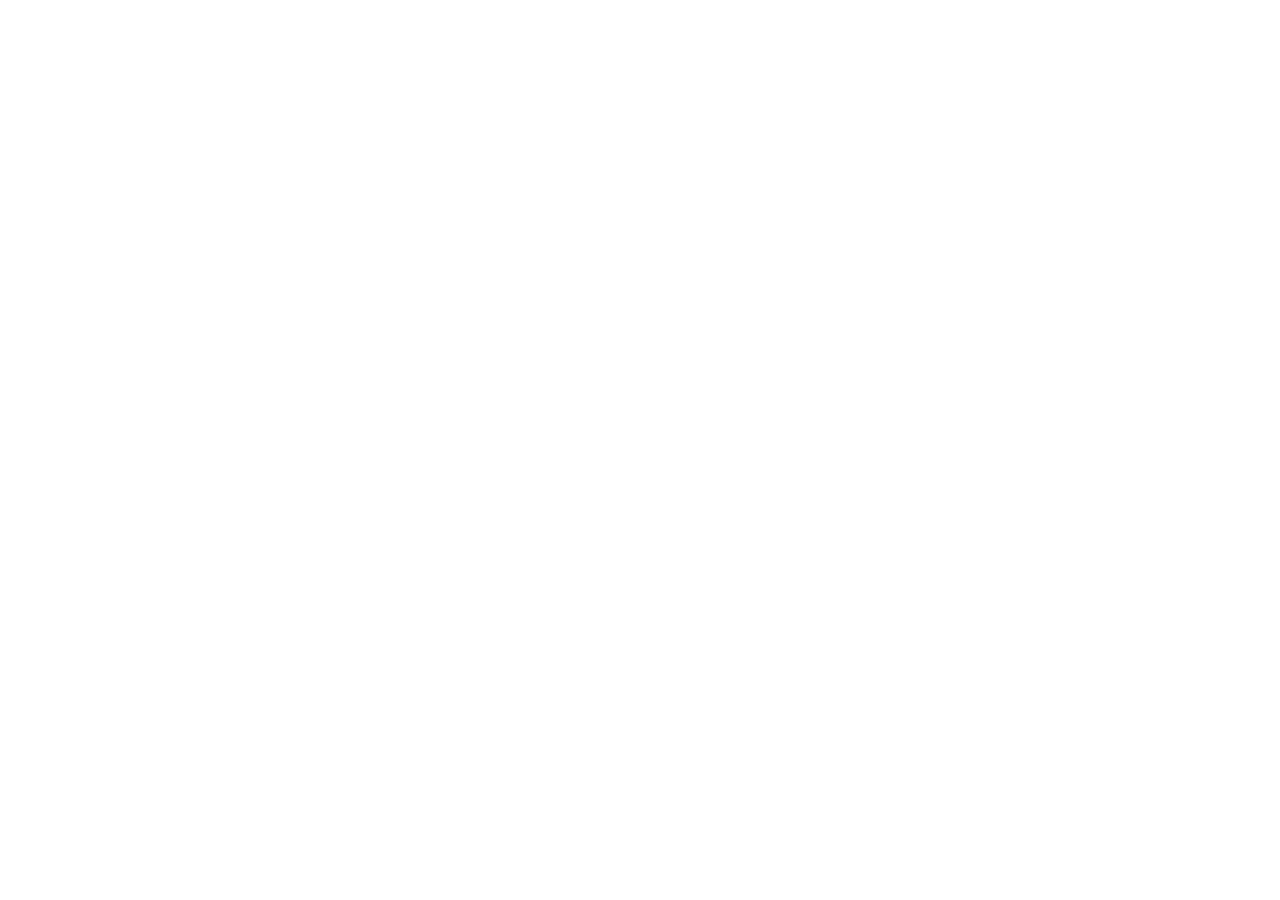
==== index.html @ b975d03c "Fix syntax errors in CSS styles in index.html" ====
<! DOCTYPE html>
<head>
	<style>
		html, body {
		margin: 0;
		padding: 0;
		width: 100%;
		height: 100%;
		overflow: hidden;
		}

	iframe {
		width: 100%;
		height: 100%;
		border: none;
		display: block;
	}
	
	</style>
</head>
<body>

<iframe src-"https://script.google.com/macros/s/AKfycbwlwKiEili9xmlc-DgaGhTmP7qu0Q0utnd3r4wCeV5I6aAttLUc-8bILQd1IuTO2CSdBQ/exec"></iframe>

</body>
</html>
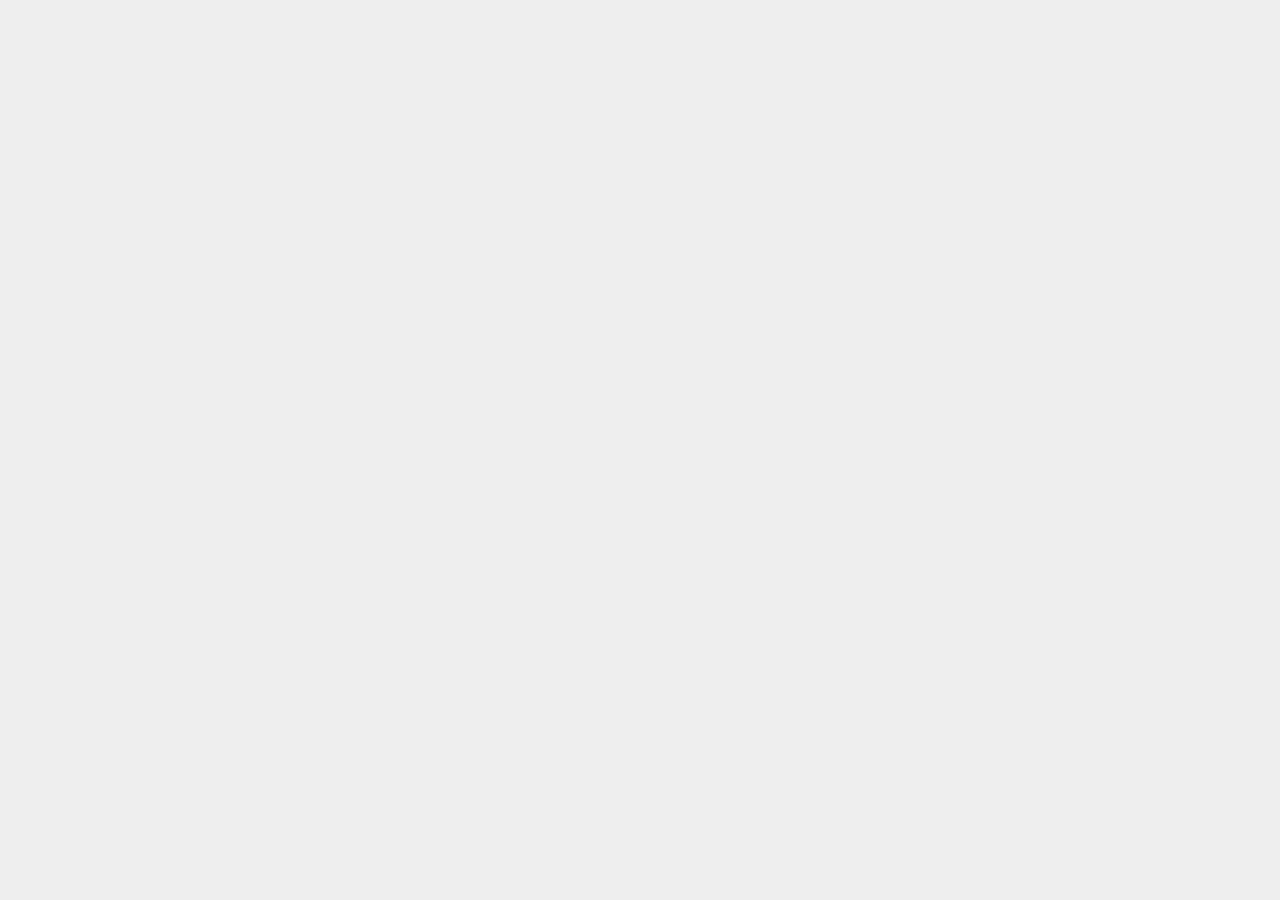
==== commit b004dacc: "Refactor index.html structure and styles" ====
--- a/index.html
+++ b/index.html
@@ -1,26 +1,45 @@
-<! DOCTYPE html>
+<!DOCTYPE html>
+<html lang="id">
 <head>
-	<style>
-		html, body {
-		margin: 0;
-		padding: 0;
-		width: 100%;
-		height: 100%;
-		overflow: hidden;
-		}
+  <meta charset="UTF-8" />
+  <meta name="viewport" content="width=device-width, initial-scale=1.0"/>
+  <title>Lomba Dayung HSU</title>
+  <link rel="icon" href="https://upload.wikimedia.org/wikipedia/commons/d/d9/Lambang_Kabupaten_Hulu_Sungai_Utara.png?utm_source=id.wikipedia.org&utm_campaign=index&utm_content=thumbnail_unscaled" />
+  <style>
+    html, body {
+      margin: 0;
+      padding: 0;
+      width: 100%;
+      height: 100%;
+      background-color: #eee;
+      overflow: hidden; /* Mencegah scroll ganda */
+    }
 
-	iframe {
-		width: 100%;
-		height: 100%;
-		border: none;
-		display: block;
-	}
-	
-	</style>
+    .iframe-container {
+      width: 100%;
+      height: 100dvh; /* Menggunakan dvh agar pas di mobile browser */
+      overflow: hidden;
+    }
+
+    iframe {
+      display: block;
+      width: 100%;
+      height: 100%;
+      border: none;
+    }
+  </style>
 </head>
 <body>
-
-<iframe src-"https://script.google.com/macros/s/AKfycbwlwKiEili9xmlc-DgaGhTmP7qu0Q0utnd3r4wCeV5I6aAttLUc-8bILQd1IuTO2CSdBQ/exec"></iframe>
-
+  <div class="iframe-container">
+    <iframe
+      id="app"
+      src="https://script.google.com/macros/s/AKfycbwlwKiEili9xmlc-DgaGhTmP7qu0Q0utnd3r4wCeV5I6aAttLUc-8bILQd1IuTO2CSdBQ/exec"
+      scrolling="yes"
+      allowfullscreen="true"
+      webkitallowfullscreen="true"
+      mozallowfullscreen="true"
+      allow="fullscreen; camera; microphone; display-capture; geolocation;">
+    </iframe>
+  </div>
 </body>
 </html>
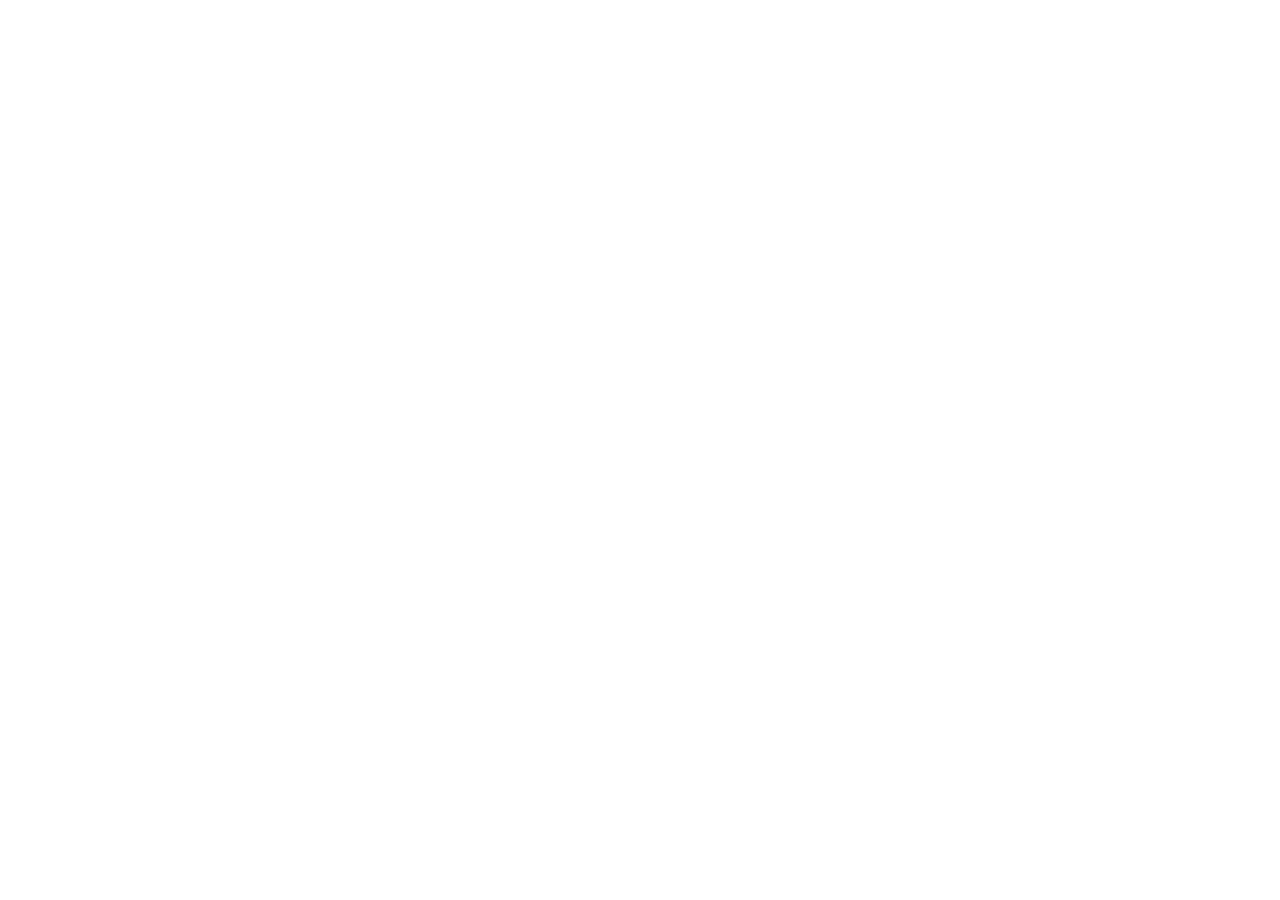
==== commit f73dd230: "Update index.html" ====
--- a/index.html
+++ b/index.html
@@ -1,45 +1,78 @@
 <!DOCTYPE html>
 <html lang="id">
 <head>
-  <meta charset="UTF-8" />
-  <meta name="viewport" content="width=device-width, initial-scale=1.0"/>
-  <title>Lomba Dayung HSU</title>
-  <link rel="icon" href="https://upload.wikimedia.org/wikipedia/commons/d/d9/Lambang_Kabupaten_Hulu_Sungai_Utara.png?utm_source=id.wikipedia.org&utm_campaign=index&utm_content=thumbnail_unscaled" />
-  <style>
-    html, body {
-      margin: 0;
-      padding: 0;
-      width: 100%;
-      height: 100%;
-      background-color: #eee;
-      overflow: hidden; /* Mencegah scroll ganda */
-    }
-
-    .iframe-container {
-      width: 100%;
-      height: 100dvh; /* Menggunakan dvh agar pas di mobile browser */
-      overflow: hidden;
-    }
-
-    iframe {
-      display: block;
-      width: 100%;
-      height: 100%;
-      border: none;
-    }
-  </style>
+<meta charset="UTF-8">
+<meta name="viewport" content="width=device-width, initial-scale=1.0, maximum-scale=1.0, user-scalable=no">
+<title>Lomba Dayung HSU</title>
+<meta name="theme-color" content="#2563eb">
+<link rel="icon" href="data:,">
+<style>
+  * { box-sizing: border-box; margin: 0; padding: 0; }
+  html, body {
+    height: 100%;
+    font-family: -apple-system, BlinkMacSystemFont, "Segoe UI", Roboto, Arial, sans-serif;
+  }
+  body {
+    display: flex;
+    align-items: center;
+    justify-content: center;
+    min-height: 100vh;
+    background: linear-gradient(135deg, #2563eb, #1e40af);
+    color: #fff;
+    text-align: center;
+    padding: 24px;
+  }
+  .box { max-width: 360px; }
+  .spinner {
+    width: 44px;
+    height: 44px;
+    margin: 0 auto 20px;
+    border: 4px solid rgba(255,255,255,0.3);
+    border-top-color: #fff;
+    border-radius: 50%;
+    animation: spin 0.8s linear infinite;
+  }
+  @keyframes spin { to { transform: rotate(360deg); } }
+  h1 { font-size: 1.2rem; font-weight: 600; margin-bottom: 8px; }
+  p { font-size: 0.9rem; opacity: 0.9; margin-bottom: 20px; }
+  a.btn {
+    display: inline-block;
+    background: #fff;
+    color: #1e40af;
+    text-decoration: none;
+    font-weight: 600;
+    padding: 10px 22px;
+    border-radius: 999px;
+    font-size: 0.9rem;
+  }
+  .fallback { display: none; margin-top: 18px; }
+</style>
 </head>
 <body>
-  <div class="iframe-container">
-    <iframe
-      id="app"
-      src="https://script.google.com/macros/s/AKfycbwlwKiEili9xmlc-DgaGhTmP7qu0Q0utnd3r4wCeV5I6aAttLUc-8bILQd1IuTO2CSdBQ/exec"
-      scrolling="yes"
-      allowfullscreen="true"
-      webkitallowfullscreen="true"
-      mozallowfullscreen="true"
-      allow="fullscreen; camera; microphone; display-capture; geolocation;">
-    </iframe>
+  <div class="box">
+    <div class="spinner"></div>
+    <h1>Membuka Aplikasi Lomba Dayung HSU…</h1>
+    <p>Mohon tunggu sebentar, Anda akan diarahkan otomatis.</p>
+    <div class="fallback" id="fallback">
+      <a class="btn" id="manualLink" href="#">Buka Manual</a>
+    </div>
   </div>
+
+<script>
+  // Ganti URL di bawah jika deployment Apps Script berubah
+  var APPSCRIPT_URL = "https://script.google.com/macros/s/AKfycbwlwKiEili9xmlc-DgaGhTmP7qu0Q0utnd3r4wCeV5I6aAttLUc-8bILQd1IuTO2CSdBQ/exec";
+
+  document.getElementById("manualLink").href = APPSCRIPT_URL;
+
+  // Redirect otomatis ke Apps Script
+  setTimeout(function () {
+    window.location.replace(APPSCRIPT_URL);
+  }, 600);
+
+  // Jika karena suatu hal redirect gagal (browser memblokir dsb), tampilkan tombol manual
+  setTimeout(function () {
+    document.getElementById("fallback").style.display = "block";
+  }, 3000);
+</script>
 </body>
 </html>
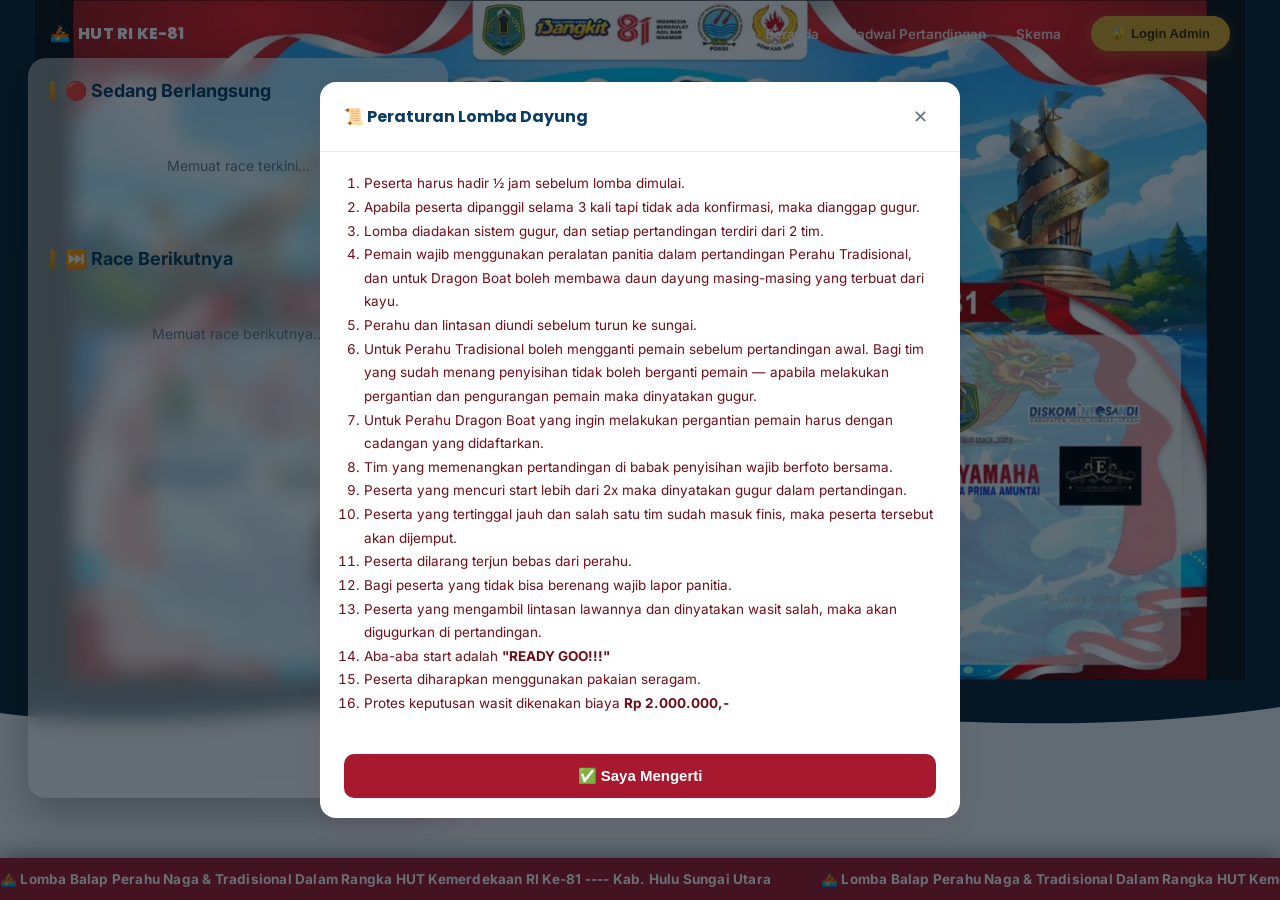
==== commit 002c0ac7: "Update index.html" ====
--- a/index.html
+++ b/index.html
@@ -1,78 +1,560 @@
 <!DOCTYPE html>
-<html lang="id">
+<html>
 <head>
-<meta charset="UTF-8">
-<meta name="viewport" content="width=device-width, initial-scale=1.0, maximum-scale=1.0, user-scalable=no">
-<title>Lomba Dayung HSU</title>
-<meta name="theme-color" content="#2563eb">
-<link rel="icon" href="data:,">
-<style>
-  * { box-sizing: border-box; margin: 0; padding: 0; }
-  html, body {
-    height: 100%;
-    font-family: -apple-system, BlinkMacSystemFont, "Segoe UI", Roboto, Arial, sans-serif;
-  }
-  body {
-    display: flex;
-    align-items: center;
-    justify-content: center;
-    min-height: 100vh;
-    background: linear-gradient(135deg, #2563eb, #1e40af);
-    color: #fff;
-    text-align: center;
-    padding: 24px;
-  }
-  .box { max-width: 360px; }
-  .spinner {
-    width: 44px;
-    height: 44px;
-    margin: 0 auto 20px;
-    border: 4px solid rgba(255,255,255,0.3);
-    border-top-color: #fff;
-    border-radius: 50%;
-    animation: spin 0.8s linear infinite;
-  }
-  @keyframes spin { to { transform: rotate(360deg); } }
-  h1 { font-size: 1.2rem; font-weight: 600; margin-bottom: 8px; }
-  p { font-size: 0.9rem; opacity: 0.9; margin-bottom: 20px; }
-  a.btn {
-    display: inline-block;
-    background: #fff;
-    color: #1e40af;
-    text-decoration: none;
-    font-weight: 600;
-    padding: 10px 22px;
-    border-radius: 999px;
-    font-size: 0.9rem;
-  }
-  .fallback { display: none; margin-top: 18px; }
-</style>
+  <meta charset="UTF-8">
+  <title>HUT RI ke-81 Kab. Hulu Sungai Utara - Pendaftaran Lomba Dayung</title>
+  <link rel="preconnect" href="https://fonts.googleapis.com">
+  <link href="https://fonts.googleapis.com/css2?family=Poppins:wght@500;600;700;800&family=Inter:wght@400;500;600;700&display=swap" rel="stylesheet">
+  <link rel="stylesheet" href="assets/style.css">
 </head>
 <body>
-  <div class="box">
-    <div class="spinner"></div>
-    <h1>Membuka Aplikasi Lomba Dayung HSU…</h1>
-    <p>Mohon tunggu sebentar, Anda akan diarahkan otomatis.</p>
-    <div class="fallback" id="fallback">
-      <a class="btn" id="manualLink" href="#">Buka Manual</a>
+
+  <!-- ================= NAVBAR LANDING PAGE (khusus desktop) ================= -->
+  <nav class="landing-navbar" id="landingNavbar">
+    <div class="landing-navbar-inner">
+      <div class="landing-navbar-brand" onclick="tampilkanBeranda()">🚣 <span>HUT RI KE-81</span></div>
+      <div class="landing-navbar-links">
+        <a href="javascript:void(0)" onclick="tampilkanBeranda()">Beranda</a>
+        <a href="javascript:void(0)" onclick="tampilkanJadwalGlobal()">Jadwal Pertandingan</a>
+        <a href="javascript:void(0)" onclick="tampilkanSkemaPilihKategori()">Skema</a>
+        <button class="landing-navbar-cta" onclick="bukaAdminLogin()">🔐 Login Admin</button>
+      </div>
     </div>
+  </nav>
+
+  <div class="app-layout">
+    <nav class="sidebar" id="sidebarNav">
+      <div class="sidebar-brand">🚣 HUT RI KE-81<br><small>PENDAFTARAN LOMBA DAYUNG</small></div>
+      <div class="sidebar-nav">
+        <div class="sidebar-item active" id="navBeranda" onclick="tampilkanBeranda()"><span class="ic">🏠</span><span>Beranda</span></div>
+        <div class="sidebar-item" id="navJadwal" onclick="tampilkanJadwalGlobal()"><span class="ic">🗓️</span><span>Jadwal Pertandingan</span></div>
+        <div class="sidebar-item" id="navSkema" onclick="tampilkanSkemaPilihKategori()"><span class="ic">🏆</span><span>Skema</span></div>
+        <div class="sidebar-item" id="navAdmin" onclick="bukaAdminLogin()"><span class="ic">🔐</span><span>Admin</span></div>
+      </div>
+      <div class="sidebar-spacer"></div>
+      <div class="sidebar-foot">Kab. Hulu Sungai Utara</div>
+    </nav>
+
+    <main class="main-content">
+
+      <!-- ================= MODAL LOGIN ADMIN ================= -->
+      <div id="adminLoginModal" class="modal-overlay" style="display:none;">
+        <div class="modal-box">
+          <h3>🔐 Login Admin</h3>
+          <p class="modal-sub">Khusus panitia — untuk melengkapi &amp; mengelola data pendaftaran.</p>
+          <label for="adminPasswordInput">Password Admin</label>
+          <input type="password" id="adminPasswordInput" placeholder="Masukkan password">
+          <div id="adminLoginMsg" class="msg" style="display:none;"></div>
+          <div class="modal-actions">
+            <button class="btn-secondary" onclick="tutupAdminLogin()">Batal</button>
+            <button class="btn-primary" onclick="prosesAdminLogin()">Masuk</button>
+          </div>
+        </div>
+      </div>
+
+      <!-- ================= MODAL KELOLA TIM (ADMIN) ================= -->
+      <div id="adminEditModal" class="modal-overlay" style="display:none;">
+        <div class="modal-box modal-box-lg">
+          <div class="modal-head">
+            <h3 id="adminEditTitle">Kelola Data Tim</h3>
+            <span class="modal-close" onclick="tutupAdminEdit()">✕</span>
+          </div>
+          <div id="adminEditBody" class="modal-body"><div class="loading-state">Memuat data tim...</div></div>
+        </div>
+      </div>
+
+      <!-- ================= MODAL SET PEMENANG ================= -->
+      <div id="editStatusModal" class="modal-overlay" style="display:none;">
+        <div class="modal-box">
+          <h3>🕓 Ubah Status Race</h3>
+          <p class="modal-sub" id="editStatusInfo"></p>
+          <label>Status Tim</label>
+          <select id="editStatusSelect">
+            <option value="Menunggu Jadwal">🗓️ Menunggu Jadwal</option>
+            <option value="Persiapan Race Berikutnya">🕓 Persiapan Race Berikutnya</option>
+            <option value="Sedang Bertanding">🚣 Sedang Bertanding</option>
+          </select>
+          <div id="editStatusMsg" class="msg" style="display:none;"></div>
+          <div class="modal-actions">
+            <button class="btn-secondary" onclick="tutupEditStatusModal()">Batal</button>
+            <button class="btn-primary" onclick="simpanEditStatus()">💾 Simpan</button>
+          </div>
+        </div>
+      </div>
+
+      <div id="setPemenangModal" class="modal-overlay" style="display:none;">
+        <div class="modal-box">
+          <h3>🏆 Tetapkan Pemenang</h3>
+          <p class="modal-sub">Pilih tim yang menang pada pertandingan ini.</p>
+          <div id="setPemenangPilihan" style="display:flex; flex-direction:column; gap:10px; margin-top:6px;"></div>
+          <div id="setPemenangMsg" class="msg" style="display:none;"></div>
+          <div class="modal-actions">
+            <button class="btn-secondary" onclick="tutupSetPemenang()">Batal</button>
+          </div>
+        </div>
+      </div>
+
+      <!-- ================= MODAL KONFIRMASI UMUM ================= -->
+      <div id="confirmModal" class="modal-overlay" style="display:none;">
+        <div class="modal-box">
+          <h3>⚠️ Konfirmasi</h3>
+          <p class="modal-sub" id="confirmModalText"></p>
+          <div class="modal-actions">
+            <button class="btn-secondary" onclick="tutupConfirmModal()">Batal</button>
+            <button class="btn-primary" id="confirmModalYesBtn" style="background:var(--red);">Ya, Lanjutkan</button>
+          </div>
+        </div>
+      </div>
+
+      <div id="peraturanModal" class="modal-overlay" style="display:none;">
+        <div class="modal-box modal-box-lg">
+          <div class="modal-head">
+            <h3>📜 Peraturan Lomba Dayung</h3>
+            <span class="modal-close" onclick="tutupPeraturanModal()">✕</span>
+          </div>
+          <div class="modal-body">
+            <ol style="margin:0; padding-left:20px; line-height:1.75; font-size:13.5px; color:var(--navy-900);">
+              <li>Peserta harus hadir ½ jam sebelum lomba dimulai.</li>
+              <li>Apabila peserta dipanggil selama 3 kali tapi tidak ada konfirmasi, maka dianggap gugur.</li>
+              <li>Lomba diadakan sistem gugur, dan setiap pertandingan terdiri dari 2 tim.</li>
+              <li>Pemain wajib menggunakan peralatan panitia dalam pertandingan Perahu Tradisional, dan untuk Dragon Boat boleh membawa daun dayung masing-masing yang terbuat dari kayu.</li>
+              <li>Perahu dan lintasan diundi sebelum turun ke sungai.</li>
+              <li>Untuk Perahu Tradisional boleh mengganti pemain sebelum pertandingan awal. Bagi tim yang sudah menang penyisihan tidak boleh berganti pemain — apabila melakukan pergantian dan pengurangan pemain maka dinyatakan gugur.</li>
+              <li>Untuk Perahu Dragon Boat yang ingin melakukan pergantian pemain harus dengan cadangan yang didaftarkan.</li>
+              <li>Tim yang memenangkan pertandingan di babak penyisihan wajib berfoto bersama.</li>
+              <li>Peserta yang mencuri start lebih dari 2x maka dinyatakan gugur dalam pertandingan.</li>
+              <li>Peserta yang tertinggal jauh dan salah satu tim sudah masuk finis, maka peserta tersebut akan dijemput.</li>
+              <li>Peserta dilarang terjun bebas dari perahu.</li>
+              <li>Bagi peserta yang tidak bisa berenang wajib lapor panitia.</li>
+              <li>Peserta yang mengambil lintasan lawannya dan dinyatakan wasit salah, maka akan digugurkan di pertandingan.</li>
+              <li>Aba-aba start adalah <strong>"READY GOO!!!"</strong></li>
+              <li>Peserta diharapkan menggunakan pakaian seragam.</li>
+              <li>Protes keputusan wasit dikenakan biaya <strong>Rp 2.000.000,-</strong></li>
+            </ol>
+          </div>
+          <div class="modal-actions" style="padding:0 24px 20px 24px;">
+            <button class="btn-primary" style="width:100%;" onclick="tutupPeraturanModal()">✅ Saya Mengerti</button>
+          </div>
+        </div>
+      </div>
+
+      <!-- ================= HALAMAN BERANDA ================= -->
+      <div id="viewBeranda">
+        <div class="beranda-atas-grid">
+          <div class="hero hero-banner">
+            <img src="assets/banner.jpg" alt="Lomba Balap Perahu Naga dan Perahu Tradisional HUT RI ke-81" class="hero-banner-img">
+            <div class="running-text-wrap">
+              <div class="running-text-track">
+                <span class="running-text-item">🚣 Lomba Balap Perahu Naga &amp; Tradisional Dalam Rangka HUT Kemerdekaan RI Ke-81 ---- Kab. Hulu Sungai Utara</span>
+                <span class="running-text-item">🚣 Lomba Balap Perahu Naga &amp; Tradisional Dalam Rangka HUT Kemerdekaan RI Ke-81 ---- Kab. Hulu Sungai Utara</span>
+              </div>
+            </div>
+            <div class="hero-wave">
+              <svg viewBox="0 0 1440 60" preserveAspectRatio="none" xmlns="http://www.w3.org/2000/svg">
+                <path d="M0,32 C240,60 480,0 720,18 C960,36 1200,58 1440,26 L1440,60 L0,60 Z" fill="#f2f6fb"></path>
+              </svg>
+            </div>
+          </div>
+
+          <div class="beranda-stream-panel" id="berandaStreamPanel">
+            <div class="stream-panel-inner">
+              <div class="stream-live-badge">🔴 LIVE STREAMING</div>
+              <div class="stream-video-wrap">
+                <iframe id="berandaStreamIframe" src="" title="Live Streaming" frameborder="0" allow="accelerometer; autoplay; encrypted-media; picture-in-picture" loading="lazy"></iframe>
+                <div class="stream-caption-mask" aria-hidden="true"></div>
+              </div>
+            </div>
+          </div>
+
+          <div class="beranda-live-panel">
+            <div class="section-title" style="margin-top:0;">🔴 Sedang Berlangsung</div>
+            <div id="berandaLiveRace" class="tim-list reveal-on-scroll"><div class="loading-state">Memuat race terkini...</div></div>
+
+            <div class="section-title">⏭️ Race Berikutnya</div>
+            <div id="berandaRaceBerikutnya" class="tim-list reveal-on-scroll"><div class="loading-state">Memuat race berikutnya...</div></div>
+          </div>
+        </div>
+      </div>
+
+      <!-- ================= HALAMAN DETAIL KATEGORI (Jadwal + Skema) ================= -->
+      <div id="viewKategoriDetail" class="daftar-page" style="display:none;">
+        <div class="container">
+          <span class="back-link" onclick="tampilkanBeranda()">← Kembali ke Beranda</span>
+          <div class="kategori-detail-head">
+            <span class="kdh-icon" id="kdhIcon">🐉</span>
+            <h2 id="kdhJudul">Perahu Naga</h2>
+          </div>
+          <div class="kategori-tab-row">
+            <button class="kategori-tab active" id="tabJadwalBtn" onclick="gantiTabKategori('jadwal')">🗓️ Jadwal Pertandingan</button>
+            <button class="kategori-tab" id="tabSkemaBtn" onclick="gantiTabKategori('skema')">🏆 Skema Pertandingan</button>
+          </div>
+          <div id="kdContentJadwal">
+            <button class="btn-secondary" style="margin-bottom:16px;" onclick="downloadJadwalPdf()">📥 Download Jadwal (PDF)</button>
+            <div id="kdJadwalIsi"><div class="loading-state">Memuat jadwal...</div></div>
+          </div>
+          <div id="kdContentSkema" style="display:none;">
+            <button class="btn-secondary" style="margin-bottom:16px;" onclick="downloadSkemaPdf()">📥 Download Skema (PDF)</button>
+            <div id="kdSkemaContainer"><div class="loading-state">Memuat skema...</div></div>
+          </div>
+        </div>
+      </div>
+
+      <!-- ================= HALAMAN DAFTAR PESERTA ================= -->
+      <div id="viewDaftar" class="daftar-page" style="display:none;">
+        <div class="container">
+          <span class="back-link" onclick="tampilkanBeranda()">← Kembali ke Beranda</span>
+          <div class="daftar-toolbar">
+            <h2>📋 Tim Terdaftar</h2>
+            <select id="filterKategoriDaftar" class="filter-select" onchange="renderDaftarTim()">
+              <option value="">Semua Kategori</option>
+              <option value="Perahu Naga">Perahu Naga</option>
+              <option value="Perahu Tradisional">Perahu Tradisional</option>
+            </select>
+          </div>
+          <div id="daftarTimContainer" class="tim-list"><div class="loading-state">Memuat data tim terdaftar...</div></div>
+        </div>
+      </div>
+
+      <!-- ================= HALAMAN JADWAL PERTANDINGAN (GLOBAL, SEMUA KATEGORI) ================= -->
+      <div id="viewJadwalGlobal" class="daftar-page" style="display:none;">
+        <div class="container">
+          <span class="back-link" onclick="tampilkanBeranda()">← Kembali ke Beranda</span>
+          <div class="daftar-toolbar">
+            <h2>🗓️ Jadwal Pertandingan</h2>
+            <div style="display:flex; gap:10px; flex-wrap:wrap;">
+              <select id="filterKategoriJadwalGlobal" class="filter-select" onchange="renderJadwalGlobal()">
+                <option value="">Semua Kategori</option>
+                <option value="Perahu Naga">Perahu Naga</option>
+                <option value="Perahu Tradisional|Umum Putra">Tradisional — Umum Putra</option>
+                <option value="Perahu Tradisional|Umum Putri">Tradisional — Umum Putri</option>
+                <option value="Perahu Tradisional|ASN">Tradisional — ASN</option>
+              </select>
+              <select id="filterBabakJadwalGlobal" class="filter-select" onchange="renderJadwalGlobal()">
+                <option value="">Semua Babak</option>
+                <option value="Babak-1">Babak-1</option>
+                <option value="Babak-2">Babak-2</option>
+                <option value="Babak-3">Babak-3</option>
+                <option value="Babak-4">Babak-4</option>
+                <option value="Babak-5">Babak-5</option>
+                <option value="Semifinal">Semifinal</option>
+                <option value="Final">Final</option>
+              </select>
+            </div>
+          </div>
+          <button class="btn-secondary" style="margin-bottom:16px;" onclick="downloadJadwalGlobalPdf()">📥 Download Jadwal (PDF)</button>
+          <div id="jadwalGlobalIsi" class="tim-list"><div class="loading-state">Memuat jadwal pertandingan...</div></div>
+        </div>
+      </div>
+
+      <!-- ================= HALAMAN PILIH KATEGORI UNTUK SKEMA ================= -->
+      <div id="viewSkemaPilihKategori" class="daftar-page" style="display:none;">
+        <div class="container">
+          <span class="back-link" onclick="tampilkanBeranda()">← Kembali ke Beranda</span>
+          <h2 style="margin-bottom:18px;">🏆 Skema Pertandingan — Pilih Kategori</h2>
+          <div class="kategori-board-grid">
+            <div class="kategori-board" onclick="tampilkanKategoriDetail('Perahu Naga','','skema')">
+              <div class="kb-icon-wrap"><div class="kb-icon">🐉</div></div>
+              <div class="kb-title">Perahu Naga</div>
+              <div class="kb-sub">12 orang/tim</div>
+            </div>
+            <div class="kategori-board" onclick="tampilkanKategoriDetail('Perahu Tradisional','Umum Putra','skema')">
+              <div class="kb-icon-wrap"><div class="kb-icon">🚹</div></div>
+              <div class="kb-title">Tradisional Putra</div>
+              <div class="kb-sub">4 pendayung/tim</div>
+            </div>
+            <div class="kategori-board" onclick="tampilkanKategoriDetail('Perahu Tradisional','Umum Putri','skema')">
+              <div class="kb-icon-wrap"><div class="kb-icon">🚺</div></div>
+              <div class="kb-title">Tradisional Putri</div>
+              <div class="kb-sub">4 pendayung/tim</div>
+            </div>
+            <div class="kategori-board" onclick="tampilkanKategoriDetail('Perahu Tradisional','ASN','skema')">
+              <div class="kb-icon-wrap"><div class="kb-icon">🏛️</div></div>
+              <div class="kb-title">Tradisional ASN</div>
+              <div class="kb-sub">4 pendayung/tim</div>
+            </div>
+          </div>
+        </div>
+      </div>
+
+      <!-- ================= HALAMAN PANEL ADMIN — KELOLA TIM ================= -->
+      <div id="viewAdmin" class="daftar-page" style="display:none;">
+        <div class="container">
+          <span class="back-link" onclick="tampilkanBeranda()">← Kembali ke Beranda</span>
+          <div class="daftar-toolbar">
+            <h2>🔐 Panel Admin — Kelola Data Tim</h2>
+            <button class="btn-secondary" onclick="logoutAdmin()">Keluar Admin</button>
+          </div>
+          <div class="admin-switch-row">
+            <button class="btn-secondary" disabled>👥 Kelola Tim</button>
+            <button class="btn-secondary" onclick="tampilkanAdminJadwal()">🗓️ Kelola Jadwal Pertandingan</button>
+            <button class="btn-secondary" onclick="tampilkanAdminUndian()">🎰 Acak Tim Bertanding</button>
+            <button class="btn-secondary" onclick="tampilkanAdminStream()">🔴 Live Streaming</button>
+          </div>
+          <p style="font-size:12.5px;color:var(--text-muted);margin:10px 0 18px 0;">Klik <strong>Kelola</strong> untuk melengkapi/memperbaiki data tim, atau <strong>Cetak</strong> untuk mencetak data tim.</p>
+          <div style="display:flex; gap:10px; flex-wrap:wrap; margin-bottom:18px;">
+            <button class="btn-secondary" id="btnDownloadSemuaDataTim" onclick="downloadSemuaDataTim(this)">📥 Download Semua Data Tim</button>
+            <button class="btn-secondary" id="btnDownloadSemuaKupon" onclick="downloadSemuaKuponRace(this)">📥 Download Semua Kupon Race</button>
+          </div>
+          <div id="adminTimList" class="tim-list"><div class="loading-state">Memuat data tim...</div></div>
+        </div>
+      </div>
+
+      <!-- ================= HALAMAN PANEL ADMIN — KELOLA JADWAL ================= -->
+      <div id="viewAdminJadwal" class="daftar-page" style="display:none;">
+        <div class="container">
+          <span class="back-link" onclick="tampilkanBeranda()">← Kembali ke Beranda</span>
+          <div class="daftar-toolbar">
+            <h2>🔐 Panel Admin — Kelola Jadwal</h2>
+            <button class="btn-secondary" onclick="logoutAdmin()">Keluar Admin</button>
+          </div>
+          <div class="admin-switch-row">
+            <button class="btn-secondary" onclick="tampilkanAdmin()">👥 Kelola Tim</button>
+            <button class="btn-secondary" disabled>🗓️ Kelola Jadwal Pertandingan</button>
+            <button class="btn-secondary" onclick="tampilkanAdminUndian()">🎰 Acak Tim Bertanding</button>
+            <button class="btn-secondary" onclick="tampilkanAdminStream()">🔴 Live Streaming</button>
+          </div>
+
+          <div class="admin-jadwal-form" style="margin-top:14px;">
+            <div class="admin-section-title" style="margin-top:0;padding-top:0;border-top:none;">📡 Babak yang Ditayangkan ke Publik</div>
+            <p style="font-size:12.5px;color:var(--text-muted);margin:0 0 12px 0;">
+              Pilih SATU babak yang ditampilkan di halaman Beranda &amp; Jadwal Pertandingan publik. Ini mencegah Nomor Race dari babak berbeda tertukar/tertimpa terlihat bersamaan, karena tiap babak memang sama-sama mulai dari Race-1.
+            </p>
+            <div style="display:flex; gap:10px; flex-wrap:wrap; align-items:center;">
+              <select id="pilihBabakTayang" class="filter-select" style="flex:1; min-width:200px;">
+                <option value="">Semua Babak (default)</option>
+                <option value="Babak-1">Babak-1</option>
+                <option value="Babak-2">Babak-2</option>
+                <option value="Babak-3">Babak-3</option>
+                <option value="Babak-4">Babak-4</option>
+                <option value="Babak-5">Babak-5</option>
+                <option value="Semifinal">Semifinal</option>
+                <option value="Final">Final</option>
+              </select>
+              <button class="btn-primary" onclick="simpanBabakTayang()">📡 Tayangkan</button>
+            </div>
+            <div id="babakTayangMsg" class="msg" style="display:none;"></div>
+          </div>
+
+          <div class="admin-section-title">Daftar Pertandingan</div>
+          <select id="filterKategoriAdminJadwal" class="filter-select" onchange="muatDaftarJadwalAdmin()" style="margin-bottom:14px;">
+            <option value="">Semua Kategori</option>
+            <option value="Perahu Naga">Perahu Naga</option>
+            <option value="Perahu Tradisional|Umum Putra">Tradisional — Umum Putra</option>
+            <option value="Perahu Tradisional|Umum Putri">Tradisional — Umum Putri</option>
+            <option value="Perahu Tradisional|ASN">Tradisional — ASN</option>
+          </select>
+          <div id="adminJadwalList" class="tim-list"><div class="loading-state">Memuat data jadwal...</div></div>
+
+          <div class="admin-jadwal-form" style="margin-top:26px;">
+            <div class="admin-section-title">Tambah / Edit Pertandingan</div>
+            <input type="hidden" id="jadwalEditNo" value="">
+            <label>Kategori</label>
+            <select id="jadwalKategori" onchange="toggleJadwalKelas(); muatOpsiTimJadwal();">
+              <option value="" disabled selected>-- Pilih Kategori --</option>
+              <option value="Perahu Naga">Perahu Naga</option>
+              <option value="Perahu Tradisional">Perahu Tradisional</option>
+            </select>
+            <div id="wrapJadwalKelas" style="display:none;">
+              <label>Kelas</label>
+              <select id="jadwalKelas" onchange="muatOpsiTimJadwal()">
+                <option value="" disabled selected>-- Pilih Kelas --</option>
+                <option value="Umum Putra">Umum Putra</option>
+                <option value="Umum Putri">Umum Putri</option>
+                <option value="ASN">ASN</option>
+              </select>
+            </div>
+            <label>Babak</label>
+            <input type="text" id="jadwalBabak" list="daftarBabakSaran" placeholder="Contoh: Babak-1, Babak-2, Semifinal, Final">
+            <datalist id="daftarBabakSaran">
+              <option value="Babak-1">
+              <option value="Babak-2">
+              <option value="Babak-3">
+              <option value="Babak-4">
+              <option value="Babak-5">
+              <option value="Semifinal">
+              <option value="Final">
+            </datalist>
+            <label>Nomor Heat (opsional)</label>
+            <input type="text" id="jadwalNomorHeat" placeholder="Contoh: Heat 1">
+            <label>Pool (opsional — untuk sistem grup, selain Heat)</label>
+            <select id="jadwalPool">
+              <option value="">-- Tanpa Pool (sistem Heat biasa) --</option>
+              <option value="Pool A">Pool A</option>
+              <option value="Pool B">Pool B</option>
+            </select>
+            <label>Line 1</label>
+            <select id="jadwalTimA"><option value="">-- Pilih Line 1 --</option></select>
+            <label>Line 2 (kosongkan/pilih BYE jika tidak ada lawan)</label>
+            <select id="jadwalTimB"><option value="">BYE (tanpa lawan)</option></select>
+            <label>Informasi untuk Tim</label>
+            <select id="jadwalWaktu">
+              <option value="Menunggu Jadwal">🗓️ Menunggu Jadwal</option>
+              <option value="Persiapan Race Berikutnya">🕓 Persiapan Race Berikutnya</option>
+              <option value="Sedang Bertanding">🚣 Sedang Bertanding</option>
+              <option value="Sudah Selesai">✅ Sudah Selesai</option>
+            </select>
+            <label>Lintasan / Catatan (opsional)</label>
+            <input type="text" id="jadwalCatatan" placeholder="Contoh: Lintasan 1">
+            <div style="display:flex; gap:10px; margin-top:14px;">
+              <button class="btn-primary" onclick="simpanJadwal()">💾 Simpan Jadwal</button>
+              <button class="btn-secondary" onclick="resetFormJadwal()">Batal / Formulir Baru</button>
+            </div>
+            <div id="jadwalFormMsg" class="msg" style="display:none;"></div>
+          </div>
+        </div>
+      </div>
+
+      <!-- ================= HALAMAN PANEL ADMIN — ACAK TIM BERTANDING ================= -->
+      <div id="viewAdminUndian" class="daftar-page" style="display:none;">
+        <div class="container">
+          <span class="back-link" onclick="tampilkanBeranda()">← Kembali ke Beranda</span>
+          <div class="daftar-toolbar">
+            <h2>🔐 Panel Admin — Acak Tim Bertanding</h2>
+            <button class="btn-secondary" onclick="logoutAdmin()">Keluar Admin</button>
+          </div>
+          <div class="admin-switch-row">
+            <button class="btn-secondary" onclick="tampilkanAdmin()">👥 Kelola Tim</button>
+            <button class="btn-secondary" onclick="tampilkanAdminJadwal()">🗓️ Kelola Jadwal Pertandingan</button>
+            <button class="btn-secondary" disabled>🎰 Acak Tim Bertanding</button>
+            <button class="btn-secondary" onclick="tampilkanAdminStream()">🔴 Live Streaming</button>
+          </div>
+
+          <div id="undianSetup" class="admin-jadwal-form">
+            <div class="admin-section-title">Pilih Kategori untuk Diundi</div>
+            <label>Kategori</label>
+            <select id="undianKategori" onchange="toggleUndianKelas()">
+              <option value="" disabled selected>-- Pilih Kategori --</option>
+              <option value="Perahu Naga">Perahu Naga</option>
+              <option value="Perahu Tradisional">Perahu Tradisional</option>
+            </select>
+            <div id="wrapUndianKelas" style="display:none;">
+              <label>Kelas</label>
+              <select id="undianKelas">
+                <option value="" disabled selected>-- Pilih Kelas --</option>
+                <option value="Umum Putra">Umum Putra</option>
+                <option value="Umum Putri">Umum Putri</option>
+                <option value="ASN">ASN</option>
+              </select>
+            </div>
+            <label>Jumlah Pertandingan Awal Pool A (opsional — kosongkan untuk otomatis)</label>
+            <input type="number" id="undianSlotA" min="1" placeholder="Contoh: 6">
+            <label>Jumlah Pertandingan Awal Pool B (opsional — kosongkan untuk otomatis)</label>
+            <input type="number" id="undianSlotB" min="1" placeholder="Contoh: 4">
+            <label>Babak (opsional — kosongkan untuk Babak-1 otomatis)</label>
+            <input type="text" id="undianBabakPilihan" list="daftarBabakSaranUndian" placeholder="Contoh: Babak-2, Semifinal, Final">
+            <datalist id="daftarBabakSaranUndian">
+              <option value="Babak-1">
+              <option value="Babak-2">
+              <option value="Babak-3">
+              <option value="Babak-4">
+              <option value="Babak-5">
+              <option value="Semifinal">
+              <option value="Final">
+            </datalist>
+            <p style="font-size:12px;color:var(--text-muted);margin:2px 0 0 0;">Untuk Babak-2 dan seterusnya, undian ini mengambil dari SEMUA tim terdaftar di kategori ini (bukan hanya sisa pemenang), dan nomor Race babak tsb akan mengikuti urutan campuran alami antar kategori (tidak memakai pola urutan tetap seperti Babak-1).</p>
+            <button class="btn-primary" style="width:100%;margin-top:14px;" onclick="mulaiUndian()">🎰 Mulai Undian</button>
+            <div id="undianSetupMsg" class="msg" style="display:none;"></div>
+          </div>
+
+          <div id="undianRoda" style="display:none;">
+            <div class="undian-layout">
+              <div class="undian-roda-col admin-jadwal-form" style="text-align:center;">
+                <div class="admin-section-title" style="text-align:center;" id="undianJudulKategori">Undian</div>
+                <div id="undianCatatanKhusus" class="msg" style="display:none;"></div>
+                <div class="roulette-wrap">
+                  <div class="roulette-pointer">▼</div>
+                  <canvas id="rouletteCanvas" width="300" height="300"></canvas>
+                </div>
+                <button class="btn-primary" id="rouletteSpinBtn" style="margin-top:16px;" onclick="putarRoda()">🎡 Putar Roda!</button>
+                <button class="btn-secondary" style="margin-top:16px;margin-left:8px;" onclick="ulangiUndian()">🔄 Ulangi Undian</button>
+                <div id="undianHasilSpin" class="roulette-hasil" style="display:none;"></div>
+              </div>
+              <div class="undian-hasil-col">
+                <div class="admin-section-title" id="judulPasanganUndian">Pasangan Hasil Undian</div>
+                <div id="daftarPasanganContainer" class="tim-list"><div class="empty-state">Mulai putar roda untuk membentuk pasangan pertandingan.</div></div>
+                <div id="undianSelesaiMsg" style="display:none; margin-top:16px;">
+                  <button class="btn-primary" style="width:100%;" id="btnSimpanUndian" onclick="simpanHasilUndian()">💾 Simpan Semua ke Jadwal</button>
+                  <div id="undianSimpanMsg" class="msg" style="display:none;"></div>
+                </div>
+              </div>
+            </div>
+          </div>
+        </div>
+      </div>
+
+      <!-- ================= HALAMAN PANEL ADMIN — LIVE STREAMING ================= -->
+      <div id="viewAdminStream" class="daftar-page" style="display:none;">
+        <div class="container">
+          <span class="back-link" onclick="tampilkanBeranda()">← Kembali ke Beranda</span>
+          <div class="daftar-toolbar">
+            <h2>🔐 Panel Admin — Live Streaming</h2>
+            <button class="btn-secondary" onclick="logoutAdmin()">Keluar Admin</button>
+          </div>
+          <div class="admin-switch-row">
+            <button class="btn-secondary" onclick="tampilkanAdmin()">👥 Kelola Tim</button>
+            <button class="btn-secondary" onclick="tampilkanAdminJadwal()">🗓️ Kelola Jadwal Pertandingan</button>
+            <button class="btn-secondary" onclick="tampilkanAdminUndian()">🎰 Acak Tim Bertanding</button>
+            <button class="btn-secondary" disabled>🔴 Live Streaming</button>
+          </div>
+
+          <div class="admin-jadwal-form" style="margin-top:14px;">
+            <div class="admin-section-title" style="margin-top:0;padding-top:0;border-top:none;">🔴 Live Streaming ke Publik</div>
+            <p style="font-size:12.5px;color:var(--text-muted);margin:0 0 16px 0;">
+              Atur video live streaming yang tampil di halaman Beranda publik dari sini. Kotak video di halaman publik <strong>tidak punya tombol apapun</strong> (tanpa Play/Pause, Sound, Setting) — semua diatur dari sini, dan pengunjung otomatis melihat sesuai pengaturan ini.
+            </p>
+            <label>Link Live Streaming</label>
+            <input type="text" id="liveStreamLink" placeholder="Contoh: https://www.youtube.com/watch?v=xxxxxxxxxxx">
+
+            <label class="live-stream-toggle-row">
+              <input type="checkbox" id="liveStreamTayang">
+              <span>📡 Tayangkan kotak video ini di halaman Beranda</span>
+            </label>
+            <label class="live-stream-toggle-row">
+              <input type="checkbox" id="liveStreamPlay" checked>
+              <span>▶️ Putar video (matikan centang ini untuk jeda/pause)</span>
+            </label>
+            <label class="live-stream-toggle-row">
+              <input type="checkbox" id="liveStreamMute" checked>
+              <span>🔇 Bisukan suara (hilangkan centang untuk menyalakan suara)</span>
+            </label>
+            <p id="liveStreamSoundNote" style="font-size:12px;color:var(--warn);background:var(--warn-bg);border-radius:8px;padding:10px 12px;margin:4px 0 0 0;">
+              ⚠️ Catatan browser: kebanyakan browser HANYA mengizinkan video otomatis diputar dengan suara kalau pengunjung sudah pernah berinteraksi dengan halaman tersebut (klik/scroll). Kalau suara dinyalakan tapi pengunjung belum berinteraksi sama sekali, browser bisa menahan videonya sampai ada interaksi — ini batasan bawaan browser, bukan bug aplikasi.
+            </p>
+            <button class="btn-primary" style="margin-top:14px;" onclick="simpanLiveStream()">💾 Simpan Pengaturan Live Streaming</button>
+            <div id="liveStreamMsg" class="msg" style="display:none;"></div>
+          </div>
+        </div>
+      </div>
+
+      <!-- ================= HALAMAN FORM PENDAFTARAN ================= -->
+      <div id="viewForm" class="daftar-page" style="display:none;">
+        <div class="container" style="max-width:640px;">
+          <div class="form-card">
+            <span class="back-link" onclick="tampilkanBeranda()">← Kembali ke Beranda</span>
+            <h2>Formulir Pendaftaran</h2>
+            <p class="subtitle">Lengkapi seluruh data di bawah ini dengan benar</p>
+
+            <div id="formTutupNotice" style="display:none; text-align:center; padding:30px 10px;">
+              <div style="font-size:38px;">🔒</div>
+              <h3 style="color:var(--navy-900); margin:10px 0 6px 0;">Pendaftaran Telah Ditutup</h3>
+              <p style="color:var(--text-muted); font-size:13.5px;">Terima kasih atas antusiasnya! Silakan lihat jadwal &amp; skema pertandingan untuk tim yang sudah terdaftar.</p>
+              <button class="btn-primary" style="margin-top:16px;" onclick="tampilkanBeranda()">🏠 Kembali ke Beranda</button>
+            </div>
+          </div>
+        </div>
+      </div>
+
+    </main>
   </div>
 
-<script>
-  // Ganti URL di bawah jika deployment Apps Script berubah
-  var APPSCRIPT_URL = "https://script.google.com/macros/s/AKfycbwlwKiEili9xmlc-DgaGhTmP7qu0Q0utnd3r4wCeV5I6aAttLUc-8bILQd1IuTO2CSdBQ/exec";
-
-  document.getElementById("manualLink").href = APPSCRIPT_URL;
-
-  // Redirect otomatis ke Apps Script
-  setTimeout(function () {
-    window.location.replace(APPSCRIPT_URL);
-  }, 600);
-
-  // Jika karena suatu hal redirect gagal (browser memblokir dsb), tampilkan tombol manual
-  setTimeout(function () {
-    document.getElementById("fallback").style.display = "block";
-  }, 3000);
-</script>
+  <!-- printArea HARUS di luar .app-layout - kalau di dalam, saat dicetak
+       elemen induknya ikut disembunyikan sehingga hasil cetak jadi kosong -->
+  <div id="printArea"></div>
+
+  <script src="assets/gas-api.js"></script>
+  <script src="assets/js-core.js"></script>
+  <script src="assets/js-bracket.js"></script>
+  <script src="assets/js-admin.js"></script>
+  <script src="assets/js-undian.js"></script>
 </body>
 </html>
--- a/assets/style.css
+++ b/assets/style.css
@@ -0,0 +1,639 @@
+:root {
+      --navy-900: #6e0e1a; --navy-800: #a6192e; --navy-700: #c1273a; --blue-500: #e0483f;
+      --gold: #e0a72e; --gold-dark: #c48a17; --gold-soft: #ebc984;
+      --bg: #f2f6fb; --card: #ffffff; --text-dark: #0b2436; --text-muted: #667789;
+      --text-accent: #0b3d63;
+      --green: #1a6b2c; --green-bg: #dcf5e0; --red: #a11414; --red-bg: #fbe0e0;
+      --warn: #a15a00; --warn-bg: #fdf0dc;
+      --radius: 16px; --shadow: 0 8px 24px rgba(110, 14, 26, 0.10);
+      --sidebar-w: 240px;
+    }
+    * { box-sizing: border-box; }
+    html { overscroll-behavior-y: none; }
+    body { font-family: 'Inter', 'Segoe UI', Arial, sans-serif; background: var(--bg); margin: 0; color: var(--text-dark); overscroll-behavior-y: none; }
+    h1, h2, h3, h4 { font-family: 'Poppins', 'Inter', sans-serif; margin: 0; }
+
+    /* ===== LAYOUT: SIDEBAR (desktop) / BOTTOM NAV (mobile) ===== */
+    .app-layout { display: flex; min-height: 100vh; min-height: 100dvh; }
+    .sidebar {
+      width: var(--sidebar-w); flex-shrink: 0; background: linear-gradient(165deg, var(--navy-900), var(--navy-700));
+      position: fixed; top: 0; left: 0; bottom: 0; overflow-y: auto; z-index: 100;
+      display: flex; flex-direction: column; padding: 22px 0;
+    }
+    .sidebar-brand {
+      color: #fff; font-family: 'Poppins', sans-serif; font-weight: 800; font-size: 15px;
+      padding: 0 22px 20px 22px; line-height: 1.4; border-bottom: 1px solid rgba(255,255,255,0.12); margin-bottom: 12px;
+    }
+    .sidebar-brand small { display: block; font-weight: 400; font-size: 11px; opacity: .75; margin-top: 3px; letter-spacing: .3px; }
+    .sidebar-nav {
+      display: flex; flex-direction: column; gap: 2px; padding: 0 10px;
+    }
+    .sidebar-item {
+      display: flex; align-items: center; gap: 12px; padding: 11px 14px; border-radius: 10px;
+      color: rgba(255,255,255,0.78); font-size: 13.5px; font-weight: 600; cursor: pointer;
+      transition: background .15s, color .15s; user-select: none;
+    }
+    .sidebar-item .ic { font-size: 17px; width: 20px; text-align: center; }
+    .sidebar-item:hover { background: rgba(255,255,255,0.08); color: #fff; }
+    .sidebar-item.active { background: var(--gold); color: #3a2600; }
+    .sidebar-spacer { flex: 1; }
+    .sidebar-foot { padding: 14px 22px; font-size: 10.5px; color: rgba(255,255,255,0.45); }
+
+    .main-content { margin-left: var(--sidebar-w); flex: 1; min-width: 0; padding-bottom: 40px; }
+
+    /* ===== NAVBAR LANDING PAGE (desktop ≥881px) ===== */
+    .landing-navbar {
+      display: none; position: fixed; top: 0; left: 0; right: 0; z-index: 200;
+      padding: 16px 32px; transition: background .3s ease, box-shadow .3s ease, padding .3s ease;
+    }
+    .landing-navbar.scrolled { background: rgba(6,42,68,0.92); backdrop-filter: blur(10px); box-shadow: 0 4px 20px rgba(0,0,0,0.15); padding: 10px 32px; }
+    .landing-navbar-inner { max-width: 1180px; margin: 0 auto; display: flex; align-items: center; justify-content: space-between; }
+    .landing-navbar-brand {
+      color: #fff; font-family: 'Poppins', sans-serif; font-weight: 800; font-size: 16px; cursor: pointer;
+      display: flex; align-items: center; gap: 8px; letter-spacing: .2px;
+    }
+    .landing-navbar-links { display: flex; align-items: center; gap: 30px; }
+    .landing-navbar-links a {
+      color: rgba(255,255,255,0.85); text-decoration: none; font-size: 13.5px; font-weight: 600;
+      position: relative; padding: 4px 0; transition: color .2s;
+    }
+    .landing-navbar-links a::after {
+      content: ''; position: absolute; bottom: 0; left: 0; width: 0; height: 2px; background: var(--gold);
+      transition: width .25s ease;
+    }
+    .landing-navbar-links a:hover { color: #fff; }
+    .landing-navbar-links a:hover::after { width: 100%; }
+    .landing-navbar-cta {
+      background: var(--gold); color: #3a2600; border: none; padding: 10px 20px; border-radius: 999px;
+      font-size: 13px; font-weight: 800; cursor: pointer; transition: transform .2s, box-shadow .2s;
+      box-shadow: 0 4px 14px rgba(224,167,46,0.35);
+    }
+    .landing-navbar-cta:hover { transform: translateY(-2px); box-shadow: 0 8px 22px rgba(224,167,46,0.45); }
+
+    /* ===== ANIMASI SCROLL-REVEAL (modern landing page feel) ===== */
+    .reveal-on-scroll { opacity: 0; transform: translateY(28px); transition: opacity .7s ease, transform .7s ease; }
+    .reveal-on-scroll.revealed { opacity: 1; transform: translateY(0); }
+    .reveal-on-scroll.delay-1 { transition-delay: .08s; }
+    .reveal-on-scroll.delay-2 { transition-delay: .16s; }
+    .reveal-on-scroll.delay-3 { transition-delay: .24s; }
+    .reveal-on-scroll.delay-4 { transition-delay: .32s; }
+    @keyframes floatSlow { 0%, 100% { transform: translateY(0); } 50% { transform: translateY(-10px); } }
+
+    /* ===== BENDERA MERAH-PUTIH BERKIBAR (hero) ===== */
+    .hero-flag-wrap { display: flex; justify-content: center; margin-bottom: 14px; perspective: 400px; }
+    .hero-flag {
+      width: 64px; height: 44px; border-radius: 3px; overflow: hidden; box-shadow: 0 6px 16px rgba(0,0,0,0.25);
+      background: linear-gradient(to bottom, #d9272e 0%, #d9272e 50%, #ffffff 50%, #ffffff 100%);
+      transform-origin: left center; animation: kibarBendera 2.6s ease-in-out infinite;
+    }
+    @keyframes kibarBendera {
+      0%, 100% { transform: rotateY(0deg) skewY(0deg); }
+      25% { transform: rotateY(-8deg) skewY(1.5deg); }
+      50% { transform: rotateY(6deg) skewY(-1.5deg); }
+      75% { transform: rotateY(-4deg) skewY(1deg); }
+    }
+    .hero-eyebrow { animation: floatSlow 4s ease-in-out infinite; }
+
+    .beranda-live-panel { padding: 26px 24px 0 24px; }
+
+    /* ===== KOTAK LIVE STREAMING (Beranda publik) =====
+       Disembunyikan total secara default (display:none) - hanya muncul kalau
+       admin menyalakan "Tayangkan" di Panel Admin > Kelola Jadwal Pertandingan
+       DAN link live streaming-nya terisi (lihat class .aktif yg ditambahkan
+       lewat JS di muatBerandaStream() pada JS_Core.html). */
+    .beranda-stream-panel { display: none; }
+    .beranda-stream-panel.aktif { display: block; margin: 22px 24px 0 24px; }
+    .beranda-stream-panel .stream-panel-inner {
+      background: linear-gradient(165deg, #0b2436, #123249); border-radius: 18px;
+      box-shadow: var(--shadow); padding: 14px;
+    }
+    .stream-live-badge {
+      display: inline-flex; align-items: center; gap: 7px; background: var(--red); color: #fff;
+      font-weight: 800; font-size: 11px; letter-spacing: .5px; padding: 5px 13px 5px 10px;
+      border-radius: 999px; margin-bottom: 10px;
+    }
+    .stream-live-badge::before {
+      content: ''; width: 7px; height: 7px; border-radius: 50%; background: #fff;
+      animation: streamDotPulse 1.4s ease-in-out infinite;
+    }
+    @keyframes streamDotPulse { 0%, 100% { opacity: 1; } 50% { opacity: .25; } }
+    /* Bungkus 16:9 supaya video SELALU proporsional & tidak gepeng/terpotong,
+       berapa pun lebar kotaknya (dipakai teknik aspect-ratio via padding-top). */
+    .stream-video-wrap {
+      position: relative; width: 100%; padding-top: 56.25%; border-radius: 12px;
+      overflow: hidden; background: #000;
+    }
+    .stream-video-wrap iframe {
+      position: absolute; inset: 0; width: 100%; height: 100%; border: 0; display: block; z-index: 1;
+      /* Kunci total interaksi mouse ke video (klik/drag/kanan-klik) - supaya
+         pengunjung dashboard publik TIDAK bisa mengoperasikan pemutarnya
+         sendiri (play/pause/volume/setting dsb). Video murni "read-only",
+         hanya mengikuti apa yang ditayangkan admin. */
+      pointer-events: none;
+    }
+    /* Penutup teks/caption otomatis di bagian bawah video. Parameter
+       cc_load_policy=0 di URL embed SEHARUSNYA mematikan caption bawaan
+       YouTube, tapi sebagian video/akun tetap memaksa caption tampil
+       (pengaturan dari pemilik video, di luar kendali halaman ini) - jadi
+       sebagai jaring pengaman, bagian bawah video ditutup gradasi gelap
+       (menyatu dengan warna panel) supaya teks apa pun yang muncul di sana
+       tetap tidak terbaca oleh pengunjung. */
+    .stream-caption-mask {
+      position: absolute; left: 0; right: 0; bottom: 0; height: 22%; z-index: 2;
+      background: linear-gradient(to top, rgba(6,20,31,0.96) 0%, rgba(6,20,31,0.8) 45%, rgba(6,20,31,0) 100%);
+      pointer-events: none;
+    }
+    @media (min-width: 881px) {
+      .landing-navbar { display: block; }
+      .sidebar { display: none; }
+      .main-content { margin-left: 0; }
+      .daftar-page .container { padding-top: 96px; }
+      /* Foto banner full-width di layar desktop; panel jadwal race jadi kartu
+         mengambang DI ATAS foto (overlay), bukan kolom terpisah di samping. */
+      .beranda-atas-grid { position: relative; display: block; }
+      /* Panel jadwal race - kartu mengambang DI ATAS foto, di sisi KIRI &
+         dibuat agak transparan supaya foto banner tetap terlihat. Posisinya
+         "fixed" ke layar (bukan relatif ke tinggi foto) dengan jarak aman
+         dari navbar (atas) & teks berjalan (bawah) - dengan top+bottom
+         sekaligus di-set, tingginya OTOMATIS pas di antara keduanya, jadi
+         tidak akan pernah menutupi navbar atau menyentuh teks berjalan lagi
+         berapa pun tinggi/lebar layarnya. */
+      .beranda-live-panel {
+        position: fixed; top: 58px; left: 28px; bottom: 78px; z-index: 5;
+        width: 420px; max-width: calc(48% - 28px);
+        overflow-y: auto;
+        background: rgba(255,255,255,0.52); backdrop-filter: blur(10px);
+        border-radius: 18px; box-shadow: 0 16px 40px rgba(0,0,0,0.28);
+        padding: 22px 22px 18px 22px;
+      }
+      /* Kotak live streaming - ditempel di sisi KANAN layar, LEBAR (mengisi
+         sisa ruang setelah panel "Sedang Berlangsung" di kiri) seperti pada
+         acuan desain, dan ukurannya TETAP/FIX - tidak lagi dibatasi persentase
+         (48%) seperti sebelumnya yang bikin video tampil kecil. Tinggi & jarak
+         aman (top/bottom fixed) sama seperti panel kiri, supaya video selalu
+         tampil utuh proporsional (letterbox otomatis dari .stream-video-wrap
+         16:9) dan tidak pernah menutupi navbar / teks berjalan di bawahnya. */
+      .beranda-stream-panel.aktif {
+        position: fixed; top: 58px; left: 476px; right: 28px; bottom: 78px; z-index: 5;
+        width: auto; margin: 0; overflow-y: auto;
+      }
+      .beranda-stream-panel.aktif .stream-panel-inner {
+        height: 100%; display: flex; flex-direction: column; justify-content: center;
+        background: rgba(11,36,54,0.78); backdrop-filter: blur(10px);
+        border-radius: 18px; box-shadow: 0 16px 40px rgba(0,0,0,0.28);
+        padding: 18px;
+      }
+      /* Teks berjalan diturunkan sampai ke PALING BAWAH tampilan desktop
+         (menempel di dasar layar/viewport, bukan cuma dasar foto). */
+      .hero.hero-banner .running-text-wrap {
+        position: fixed; left: 0; right: 0; bottom: 0; z-index: 50; margin: 0;
+        border-radius: 0; box-shadow: 0 -6px 20px rgba(0,0,0,0.35);
+      }
+    }
+
+    @media (max-width: 880px) {
+      .landing-navbar { display: none !important; }
+    }
+
+    @media (max-width: 880px) {
+      .sidebar {
+        position: fixed !important; top: auto; bottom: 0; left: 0; right: 0; width: 100%; height: 66px;
+        flex-direction: row; align-items: stretch; padding: 0; overflow-x: auto; overflow-y: hidden;
+        z-index: 500; box-shadow: 0 -3px 12px rgba(0,0,0,0.15);
+      }
+      .sidebar-brand, .sidebar-foot, .sidebar-spacer { display: none; }
+      .sidebar-nav { flex-direction: row; padding: 0; width: 100%; gap: 0; }
+      .sidebar-item {
+        flex-direction: column; flex: 1; border-radius: 0; gap: 3px; padding: 9px 4px;
+        font-size: 10.5px; justify-content: center; text-align: center; white-space: nowrap;
+      }
+      .sidebar-item .ic { font-size: 19px; }
+      .sidebar-item.active { background: rgba(224,167,46,0.16); color: var(--gold); border-top: 3px solid var(--gold); }
+      .main-content { margin-left: 0; padding-bottom: 86px; }
+    }
+
+    .container { max-width: 960px; margin: 0 auto; padding: 28px 24px 20px 24px; }
+    #viewKategoriDetail .container, #viewJadwalLegacy .container { max-width: 1260px; }
+
+    /* ===== TOPBAR (dalam main-content) ===== */
+    .page-topbar {
+      background: linear-gradient(120deg, var(--navy-900), var(--navy-700)); color: #fff;
+      padding: 16px 24px; display: flex; align-items: center; justify-content: space-between; gap: 12px;
+    }
+    .page-topbar .ttl { font-family:'Poppins',sans-serif; font-weight: 700; font-size: 15px; }
+    .admin-btn {
+      background: rgba(255,255,255,0.12); border: 1px solid rgba(255,255,255,0.3); color: #fff;
+      font-size: 12.5px; font-weight: 700; padding: 8px 14px; border-radius: 999px; cursor: pointer; flex-shrink: 0;
+    }
+    .admin-btn:hover { background: rgba(255,255,255,0.22); }
+
+    /* ===== HERO / STATS ===== */
+    .hero {
+      background: linear-gradient(135deg, var(--navy-900) 0%, var(--blue-500) 100%); color: #fff;
+      padding: 46px 24px 90px 24px; text-align: center; position: relative; overflow: hidden;
+    }
+    .hero::before {
+      content: ''; position: absolute; inset: 0;
+      background:
+        radial-gradient(circle at 15% 15%, rgba(224,167,46,0.25), transparent 42%),
+        radial-gradient(circle at 88% 30%, rgba(255,255,255,0.12), transparent 42%);
+    }
+    .hero::after {
+      content: ''; position: absolute; inset: 0; opacity: .45; pointer-events: none;
+      background-image: radial-gradient(rgba(255,255,255,0.09) 1px, transparent 1px);
+      background-size: 22px 22px;
+    }
+    .hero-wave { position: absolute; bottom: -1px; left: 0; width: 100%; height: 60px; z-index: 1; line-height: 0; }
+    .hero-wave svg { width: 100%; height: 100%; display: block; }
+
+    /* Hero pakai gambar banner - <img> biasa (bukan background-image) supaya
+       gambar SELALU tampil utuh 100% tanpa terpotong di layar manapun */
+    .hero.hero-banner { padding: 0 0 60px 0; background: #0b2436; }
+    .hero.hero-banner::before, .hero.hero-banner::after { display: none; }
+    .hero-banner-img { display: block; width: 100%; height: auto; position: relative; z-index: 1; }
+    @media (min-width: 881px) {
+      /* Di desktop, foto dibatasi TINGGInya (bukan lebarnya) supaya tidak
+         raksasa/perlu scroll panjang, tapi tetap ditampilkan UTUH tanpa
+         terpotong (object-fit: contain, sisa ruang di kiri-kanan diisi
+         warna navy senada latar, bukan memotong bagian gambar). */
+      .hero-banner-img { width: 100%; height: min(78vh, 680px); object-fit: contain; background: #0b2436; }
+    }
+    .hero.hero-banner .closed-banner {
+      position: relative; z-index: 2; margin: 14px auto 0 auto; width: fit-content;
+      background: var(--warn-bg); color: var(--warn); border: 1px solid rgba(161,90,0,0.25);
+      backdrop-filter: none; box-shadow: none;
+    }
+    .hero-inner { position: relative; z-index: 2; max-width: 640px; margin: 0 auto; }
+    .hero-eyebrow {
+      display: inline-flex; align-items: center; gap: 7px; background: rgba(224,167,46,0.18);
+      border: 1px solid rgba(224,167,46,0.5); color: var(--gold-soft); font-size: 11px; font-weight: 800;
+      letter-spacing: 1px; padding: 6px 16px; border-radius: 999px; text-transform: uppercase; margin-bottom: 16px;
+    }
+    .hero h1 { font-size: 27px; font-weight: 800; line-height: 1.3; letter-spacing: -.3px; }
+    .hero-accent-line { width: 56px; height: 4px; border-radius: 4px; background: linear-gradient(90deg, var(--gold), var(--gold-soft)); margin: 14px auto; }
+    .hero p { margin-top: 6px; font-size: 14px; opacity: .88; line-height: 1.55; }
+    .closed-banner {
+      margin-top: 18px; display: inline-flex; align-items: center; gap: 6px; background: rgba(255,255,255,0.12);
+      backdrop-filter: blur(6px); border: 1px solid rgba(255,255,255,0.3); color: #fff; font-size: 12.5px;
+      font-weight: 700; padding: 8px 18px; border-radius: 999px; box-shadow: 0 4px 14px rgba(0,0,0,0.15);
+    }
+
+    .stats-wrap { margin-top: 0; position: relative; z-index: 3; }
+    #viewBeranda .container.stats-wrap { padding-top: 0; }
+    .stats-grid { display: grid; grid-template-columns: repeat(2, 1fr); gap: 12px; }
+    @media (min-width: 640px) { .stats-grid { grid-template-columns: repeat(4, 1fr); } }
+    .stat-card {
+      background: var(--card); border-radius: 16px; padding: 18px 12px; text-align: center; box-shadow: var(--shadow);
+      border-bottom: 3px solid transparent; transition: transform .15s, box-shadow .15s;
+    }
+    .stat-card:hover { transform: translateY(-3px); box-shadow: 0 14px 28px rgba(6,42,68,0.14); }
+    .stat-card .num { font-family: 'Poppins', sans-serif; font-size: 28px; font-weight: 800; color: var(--text-accent); line-height: 1.1; }
+    .stat-card .label { font-size: 11.5px; color: var(--text-muted); margin-top: 5px; font-weight: 600; }
+    .stat-card.total { border-bottom-color: var(--gold); }
+    .stat-card.total .num { color: var(--gold-dark); }
+    .stat-card-wide { grid-column: span 2; border-bottom-color: var(--blue-500); }
+    .stat-breakdown { display: flex; justify-content: center; gap: 12px; margin-top: 8px; font-size: 11.5px; color: var(--text-muted); font-weight: 600; flex-wrap: wrap; }
+    .stat-breakdown strong { color: var(--text-accent); font-size: 12.5px; }
+    .skeleton { color: transparent; background: linear-gradient(90deg,#eee,#f5f5f5,#eee); border-radius: 6px; animation: pulse 1.2s infinite; }
+    @keyframes pulse { 0% { opacity:.6; } 50% { opacity:1; } 100% { opacity:.6; } }
+
+    /* ===== KATEGORI BOARDS (papan menu) ===== */
+    .section-title {
+      font-size: 18px; font-weight: 700; color: var(--text-accent); margin: 34px 0 16px 0;
+      display: flex; align-items: center; gap: 10px;
+    }
+    .section-title::before { content: ''; width: 5px; height: 20px; border-radius: 3px; background: linear-gradient(180deg, var(--gold), var(--gold-dark)); }
+    .kategori-board-grid { display: grid; grid-template-columns: repeat(2, 1fr); gap: 14px; }
+    @media (min-width: 760px) { .kategori-board-grid { grid-template-columns: repeat(4, 1fr); gap: 18px; } }
+
+    /* ===== TEKS BERJALAN (marquee) ===== */
+    .running-text-wrap {
+      overflow: hidden; background: var(--navy-800); border-radius: 12px; margin: 0 0 24px 0; padding: 13px 0;
+      box-shadow: var(--shadow);
+    }
+    /* Di atas foto banner (hero) - HP: strip mengambang di bagian bawah foto,
+       tepi paling bawah, jadi layer PALING ATAS (di depan foto & ombak).
+       Desktop override (posisi fixed di dasar layar) ada di media query di atas. */
+    @media (max-width: 880px) {
+      .hero.hero-banner .running-text-wrap {
+        position: absolute; left: 20px; right: 20px; bottom: 6px; z-index: 10; margin: 0;
+        box-shadow: 0 10px 26px rgba(0,0,0,0.35);
+      }
+    }
+    .running-text-track { display: flex; width: max-content; animation: marqueeScroll 22s linear infinite; }
+    .running-text-item { white-space: nowrap; color: #fff; font-weight: 700; font-size: 13.5px; letter-spacing: .2px; padding-right: 50px; }
+    @keyframes marqueeScroll { from { transform: translateX(0); } to { transform: translateX(-50%); } }
+    .kategori-board {
+      background: var(--card); border-radius: 20px; padding: 20px 16px; box-shadow: var(--shadow);
+      cursor: pointer; transition: transform .2s ease, box-shadow .2s ease; position: relative; overflow: hidden;
+      display: flex; flex-direction: column; align-items: center; text-align: center; gap: 6px;
+      aspect-ratio: 1 / 1; justify-content: center; border: 1px solid rgba(11,61,99,0.06);
+    }
+    .kategori-board::before {
+      content: ''; position: absolute; top: 0; left: 0; right: 0; height: 4px;
+      background: linear-gradient(90deg, var(--gold), var(--gold-soft));
+    }
+    .kategori-board::after {
+      content: ''; position: absolute; inset: 0; opacity: 0; transition: opacity .2s ease;
+      background: radial-gradient(circle at 50% 0%, rgba(224,167,46,0.10), transparent 70%);
+    }
+    .kategori-board:hover { transform: translateY(-5px); box-shadow: 0 18px 34px rgba(6,42,68,0.20); }
+    .kategori-board:hover::after { opacity: 1; }
+    .kategori-board .kb-icon-wrap {
+      width: 56px; height: 56px; border-radius: 16px; background: linear-gradient(150deg, var(--navy-800), var(--navy-700));
+      display: flex; align-items: center; justify-content: center; margin-bottom: 4px; position: relative; z-index: 1;
+      box-shadow: 0 6px 14px rgba(11,61,99,0.28); transition: transform .2s ease;
+    }
+    .kategori-board:hover .kb-icon-wrap { transform: scale(1.06) rotate(-2deg); }
+    .kategori-board .kb-icon { font-size: 28px; line-height: 1; }
+    .kategori-board .kb-title { font-size: 14px; font-weight: 700; color: var(--text-accent); line-height: 1.3; position: relative; z-index: 1; }
+    .kategori-board .kb-sub { font-size: 10.5px; color: var(--text-muted); line-height: 1.35; position: relative; z-index: 1; }
+    .kategori-board .kb-count {
+      font-size: 11px; font-weight: 800; color: var(--gold-dark); margin-top: 4px;
+      background: #fdf3e0; padding: 3px 10px; border-radius: 999px; position: relative; z-index: 1;
+    }
+    .kategori-board .kb-arrow { display: none; }
+    @media (min-width: 760px) {
+      .kategori-board { padding: 26px 18px; }
+      .kategori-board .kb-icon-wrap { width: 64px; height: 64px; border-radius: 18px; }
+      .kategori-board .kb-icon { font-size: 32px; }
+      .kategori-board .kb-title { font-size: 15.5px; }
+      .kategori-board .kb-sub { font-size: 11.5px; }
+    }
+    .kategori-board .kb-arrow { font-size: 20px; color: var(--gold); flex-shrink: 0; }
+
+    /* ===== KATEGORI DETAIL PAGE ===== */
+    .back-link { display: inline-flex; align-items: center; gap: 6px; color: var(--text-accent); font-weight: 600; font-size: 13.5px; cursor: pointer; margin-bottom: 14px; text-decoration: none; }
+    .back-link:hover { text-decoration: underline; }
+    .kategori-detail-head { display: flex; align-items: center; gap: 14px; margin-bottom: 20px; }
+    .kategori-detail-head .kdh-icon { font-size: 32px; }
+    .kategori-detail-head h2 { font-size: 21px; color: var(--text-accent); }
+    .kategori-tab-row { display: flex; gap: 8px; margin-bottom: 22px; flex-wrap: nowrap; }
+    .kategori-tab {
+      background: #eef2f6; color: var(--text-accent); border: none; padding: 10px 18px; border-radius: 999px;
+      font-size: 13px; font-weight: 700; cursor: pointer; flex: 1; text-align: center;
+      white-space: nowrap; overflow: hidden; text-overflow: ellipsis;
+    }
+    .kategori-tab.active { background: var(--navy-800); color: #fff; }
+    @media (max-width: 420px) {
+      .kategori-tab { font-size: 11.5px; padding: 10px 6px; }
+    }
+
+    /* ===== CARDS / LISTS ===== */
+    .tim-list { display: flex; flex-direction: column; gap: 10px; }
+    .tim-item { background: var(--card); border-radius: 12px; padding: 14px 16px; box-shadow: var(--shadow); display: flex; justify-content: space-between; align-items: center; gap: 10px; flex-wrap: wrap; border-left: 4px solid var(--gold); }
+    .tim-item .tim-info { flex: 1; min-width: 180px; }
+    .tim-item .tim-nama { font-weight: 700; font-size: 15px; color: var(--text-accent); }
+    .tim-item .tim-sub { font-size: 12px; color: var(--text-muted); margin-top: 2px; }
+    .tim-item .tim-kategori-badge { font-size: 11px; font-weight: 700; padding: 4px 10px; border-radius: 999px; background: #eaf2fb; color: var(--text-accent); white-space: nowrap; }
+    .tim-item .tim-nomor { font-size: 12px; font-weight: 700; color: var(--gold-dark); white-space: nowrap; }
+    .tim-item .tim-actions { display: flex; gap: 8px; }
+    .tim-item .tim-actions button { font-size: 12px; font-weight: 700; padding: 7px 12px; border-radius: 7px; border: none; cursor: pointer; white-space: nowrap; }
+    .tim-item .btn-kelola { background: var(--navy-800); color: #fff; }
+    .tim-item .btn-kelola:hover { background: var(--navy-900); }
+    .tim-item .btn-cetak { background: #eef2f6; color: var(--text-accent); }
+    .tim-item .btn-cetak:hover { background: #e2e9f0; }
+    .empty-state, .loading-state { text-align: center; color: var(--text-muted); font-size: 14px; padding: 40px 0; }
+
+    select.filter-select { width: auto; padding: 8px 12px; font-size: 13px; border-radius: 8px; border: 2px solid #d9e2ec; background: #fff; }
+    .daftar-toolbar { display: flex; justify-content: space-between; align-items: center; margin-bottom: 18px; flex-wrap: wrap; gap: 10px; }
+
+    /* ===== BRACKET (skema pertandingan) ===== */
+    .bracket-wrap { display: flex; gap: 20px; overflow-x: auto; padding: 6px 4px 24px 4px; }
+    .bracket-mirror-wrap { display: flex; align-items: center; justify-content: flex-start; gap: 20px; overflow-x: auto; padding: 10px 4px 24px 4px; -webkit-overflow-scrolling: touch; width: 100%; position: relative; }
+    .bracket-connector-svg { position: absolute; top: 0; left: 0; pointer-events: none; z-index: 0; overflow: visible; }
+    .bracket-side { display: flex; flex-direction: column; flex-shrink: 0; position: relative; z-index: 1; }
+    .pool-master-label {
+      font-size: 12px; font-weight: 800; color: #fff; padding: 6px 20px; border-radius: 999px;
+      margin-bottom: 16px; width: fit-content;
+    }
+    .pool-a-master { background: #0d6efd; align-self: flex-start; }
+    .pool-b-master { background: #e0740f; align-self: flex-end; }
+    .bracket-side-cols { display: flex; gap: 22px; }
+    .bracket-col { display: flex; flex-direction: column; justify-content: flex-start; min-width: 190px; flex-shrink: 0; position: relative; }
+    .bracket-col-title { text-align: center; font-size: 11px; font-weight: 800; color: #fff; background: var(--navy-800); padding: 5px 14px; border-radius: 999px; margin: 0 auto 16px auto; width: fit-content; letter-spacing: .3px; }
+    .pool-a-title { background: #0d6efd !important; }
+    .pool-b-title { background: #e0740f !important; }
+    .bracket-final-wrap { display: flex; flex-direction: column; align-items: center; flex-shrink: 0; padding: 0 6px; position: relative; z-index: 1; }
+    .bracket-trophy { font-size: 28px; margin-bottom: 6px; filter: drop-shadow(0 2px 3px rgba(0,0,0,0.2)); }
+    .bracket-final-wrap .bracket-col-title { background: var(--gold); color: #3a2600; }
+    .bracket-match { background: var(--card); border-radius: 10px; padding: 10px 14px; margin: 14px 0; box-shadow: var(--shadow); border-left: 3px solid var(--gold); position: relative; }
+    .bracket-match.selesai { border-left-color: var(--green); }
+    .bracket-match.placeholder { border-left: 3px dashed #e0a72e; background: #fff8ea; }
+    .bracket-match.ada-bye { background: #fff9ec; border-left-color: #e0a72e; border-left-style: solid; }
+    .bracket-match.pool-a { border-left: 4px solid #0d6efd; background: #eef5ff; }
+    .bracket-match.pool-b { border-left: 4px solid #e0740f; background: #fff3e8; }
+    .bracket-match.pool-a.selesai, .bracket-match.pool-b.selesai { border-left-color: var(--green); background: var(--green-bg); }
+    .bracket-match.placeholder.pool-a { border-left-color: #0d6efd; background: #f2f8ff; }
+    .bracket-match.placeholder.pool-b { border-left-color: #e0740f; background: #fff6ee; }
+    .bm-heat { font-size: 10px; font-weight: 700; color: var(--text-muted); margin-bottom: 4px; }
+    .bye-tag { display: inline-block; background: var(--gold); color: #3a2600; font-size: 9.5px; font-weight: 800; padding: 1px 7px; border-radius: 999px; margin-left: 4px; vertical-align: middle; }
+    .bye-note { font-size: 10.5px; font-weight: 600; color: #8a6d3b; font-style: italic; }
+    .bm-bye-slot { color: #c9b48a; font-style: italic; font-weight: 600; text-align: center; }
+    .bm-team { font-size: 13px; font-weight: 700; color: var(--text-accent); padding: 2px 0; }
+    .bm-team.tbd { color: #8a6d3b; font-style: italic; font-weight: 600; }
+    .bm-team.winner { color: var(--green); }
+    .bm-vs { font-size: 10px; color: var(--gold-dark); font-weight: 700; }
+    .bm-waktu { font-size: 10.5px; color: var(--text-muted); margin-top: 6px; }
+    .toggle-simulasi { display: flex; align-items: center; gap: 8px; font-size: 12.5px; font-weight: 600; color: var(--text-accent); background: #eef2f6; padding: 8px 14px; border-radius: 10px; margin-bottom: 18px; cursor: pointer; width: fit-content; }
+    .toggle-simulasi input { cursor: pointer; }
+    .bracket-match.simulasi { border-left-style: dashed; }
+    .bm-simulasi-tag { font-size: 9px; font-weight: 800; color: #6b46c1; background: #efe6fb; padding: 1px 7px; border-radius: 999px; margin-left: 4px; vertical-align: middle; }
+
+    /* ===== MATCH CARD (jadwal list, admin) ===== */
+    .babak-group { margin-bottom: 24px; }
+    .babak-title { font-size: 14px; font-weight: 800; color: #fff; background: var(--navy-800); display: inline-block; padding: 5px 16px; border-radius: 999px; margin-bottom: 12px; }
+    .match-card {
+      background: var(--card); border-radius: 12px; padding: 16px 16px 16px 132px; margin-bottom: 10px;
+      box-shadow: var(--shadow); border-left: 4px solid var(--gold); position: relative; min-height: 96px;
+    }
+    .match-card.selesai { border-left-color: var(--green); }
+    .match-card.ada-bye { background: #fff9ec; border-left-color: #e0a72e; }
+    .race-badge-side {
+      position: absolute; left: 16px; top: 50%; transform: translateY(-50%);
+      display: flex; flex-direction: column; align-items: center; gap: 2px;
+    }
+    .race-badge {
+      display: inline-flex; align-items: center; font-size: 16px; font-weight: 800; color: #fff;
+      background: var(--navy-800); padding: 7px 16px; border-radius: 999px; letter-spacing: .2px; white-space: nowrap;
+    }
+    .bm-race-badge { display: inline-block; font-size: 11px; font-weight: 800; color: #fff; background: var(--navy-800); padding: 3px 10px; border-radius: 999px; margin-right: 5px; vertical-align: middle; }
+    .match-top-row { position: relative; min-height: 30px; margin-bottom: 10px; margin-left: -116px; }
+    .match-badges-left { display: flex; justify-content: center; align-items: center; gap: 6px; flex-wrap: wrap; }
+    .pool-badge-lg { font-size: 11.5px; font-weight: 800; color: #fff; padding: 4px 12px; border-radius: 999px; letter-spacing: .2px; }
+    .pool-badge-lg.pool-a { background: #0d6efd; }
+    .pool-badge-lg.pool-b { background: #e0740f; }
+    .kategori-badge { font-size: 11.5px; font-weight: 800; color: #fff; padding: 4px 12px; border-radius: 999px; letter-spacing: .2px; }
+    .kategori-badge.kat-naga { background: #0f9b8e; }
+    .kategori-badge.kat-putra { background: #5b5fc7; }
+    .kategori-badge.kat-putri { background: #d6336c; }
+    .kategori-badge.kat-asn { background: #8a5a2f; }
+    .match-status { position: absolute; top: 0; right: 0; font-size: 10.5px; font-weight: 700; padding: 4px 11px; border-radius: 999px; background: #eef2f6; color: var(--text-muted); white-space: nowrap; }
+    .match-status.selesai { background: var(--green-bg); color: var(--green); }
+    .match-status.status-persiapan { background: #eef2f6; color: var(--text-muted); }
+    .match-status.status-menunggu { background: #f1e9fb; color: #6b46c1; }
+    .match-status.status-live { background: var(--warn-bg); color: var(--warn); animation: pulseLive 1.4s infinite; }
+    .match-status.status-selesai { background: var(--green-bg); color: var(--green); }
+    @keyframes pulseLive { 0%, 100% { opacity: 1; } 50% { opacity: .55; } }
+    .match-teams { display: flex; align-items: center; justify-content: center; gap: 8px; font-size: 19px; font-weight: 800; color: var(--text-accent); text-align: center; margin-left: -116px; }
+    .match-teams .vs { font-size: 13px; font-weight: 700; color: var(--gold-dark); flex-shrink: 0; padding: 0 4px; }
+    .match-teams .team-name { flex: 0 1 auto; }
+    .match-teams .team-name.winner { color: var(--green); }
+    .match-meta { text-align: center; font-size: 12px; color: var(--text-muted); margin-top: 8px; }
+    .match-actions { display: flex; gap: 8px; margin-top: 10px; justify-content: flex-end; flex-wrap: wrap; }
+    .match-actions button { font-size: 11.5px; font-weight: 700; padding: 6px 12px; border-radius: 7px; border: none; cursor: pointer; }
+    @media (max-width: 620px) {
+      .match-card { padding-left: 16px; }
+      .race-badge-side { position: static; transform: none; margin-bottom: 10px; align-items: flex-start; }
+      .match-teams { margin-left: 0; }
+      .match-top-row { margin-left: 0; text-align: left; }
+      .match-badges-left { justify-content: flex-start; }
+      .match-status { position: static; display: inline-block; margin-top: 6px; text-align: left; }
+    }
+    /* Panel jadwal race (overlay di atas foto beranda) sempit - pakai layout
+       ringkas yang sama seperti tampilan HP (badge & nama tim disusun ke
+       bawah, bukan ditumpuk/absolute), supaya tidak saling tumpang tindih,
+       terlepas dari lebar layar. Ukuran font juga dikecilkan sedikit. */
+    .beranda-live-panel .match-card { padding: 14px; margin-bottom: 8px; min-height: 0; background: rgba(255,255,255,0.55); backdrop-filter: blur(6px); }
+    .beranda-live-panel .match-card.ada-bye { background: rgba(255,249,236,0.6); }
+    .beranda-live-panel .race-badge-side { position: static; transform: none; flex-direction: row; align-items: center; margin-bottom: 8px; gap: 6px; }
+    .beranda-live-panel .race-badge { font-size: 12.5px; padding: 5px 12px; }
+    /* match-top-row cuma jadi baris badge kategori/pool (kiri) - posisinya
+       dilepas dari "position:relative" bawaan supaya .match-status (position:
+       absolute) TIDAK terjebak mengacu ke baris kecil ini, melainkan naik
+       mengacu ke .match-card langsung (position:relative dari CSS dasar) -
+       jadi statusnya benar-benar nempel di pojok kanan ATAS KARTU, sejajar
+       baris Race/BYE paling atas, bukan sejajar baris Pool/Kategori. */
+    .beranda-live-panel .match-top-row { position: static; margin-left: 0; margin-bottom: 8px; text-align: left; min-height: 0; }
+    .beranda-live-panel .match-badges-left { justify-content: flex-start; }
+    .beranda-live-panel .pool-badge-lg, .beranda-live-panel .kategori-badge { font-size: 10px; padding: 3px 9px; }
+    .beranda-live-panel .match-teams { margin-left: 0; font-size: 14.5px; flex-wrap: wrap; justify-content: flex-start; text-align: left; gap: 6px; }
+    .beranda-live-panel .match-status { position: absolute; top: 14px; right: 14px; margin-top: 0; text-align: left; }
+    .beranda-live-panel .match-meta { text-align: left; }
+    .beranda-live-panel .bye-tag { font-size: 9px; padding: 1px 6px; }
+    .btn-edit-jadwal { background: #eef2f6; color: var(--text-accent); }
+    .btn-hapus-jadwal { background: var(--warn-bg); color: var(--warn); }
+    .btn-menang { background: var(--navy-800); color: #fff; }
+    .pool-badge { display: inline-block; font-size: 10px; font-weight: 800; color: #fff; padding: 2px 8px; border-radius: 999px; margin-left: 6px; vertical-align: middle; }
+    .pool-badge.pool-a { background: #0d6efd; }
+    .pool-badge.pool-b { background: #e0740f; }
+
+    /* ===== FORM ===== */
+    label { display: block; font-weight: 600; font-size: 13.5px; color: var(--text-accent); margin: 16px 0 6px 0; }
+    select, input[type="text"], input[type="tel"], input[type="password"], input[type="number"], input[type="datetime-local"], textarea, input[type="file"] {
+      width: 100%; padding: 11px 12px; border: 2px solid #d9e2ec; border-radius: 10px; font-size: 14.5px; font-family: inherit; background: #fbfdff;
+    }
+    select:focus, input:focus, textarea:focus { outline: none; border-color: var(--blue-500); }
+    .info-box { background: #eaf2fb; border-left: 4px solid var(--blue-500); border-radius: 8px; padding: 10px 14px; margin-top: 10px; font-size: 13px; color: var(--text-accent); }
+    fieldset { border: 2px solid #e3ecf5; border-radius: 12px; margin-top: 20px; padding: 14px 16px; }
+    legend { font-weight: 700; color: var(--text-accent); padding: 0 8px; font-size: 14px; }
+    .peserta-block { background: #f7fafd; border-radius: 10px; padding: 12px 14px; margin-bottom: 12px; }
+    .preview-thumb { margin-top: 6px; max-width: 100px; max-height: 70px; border-radius: 8px; border: 1px solid #d9e2ec; display: none; }
+    button.submit-btn, .btn-primary { background: var(--navy-800); color: #fff; border: none; border-radius: 10px; font-size: 15px; font-weight: 700; cursor: pointer; padding: 13px; }
+    button.submit-btn:hover, .btn-primary:hover { background: var(--navy-900); }
+    button.submit-btn:disabled { background: #9fb6c9; cursor: not-allowed; }
+    .btn-secondary { background: #eef2f6; color: var(--text-accent); border: none; border-radius: 10px; font-size: 14px; font-weight: 700; cursor: pointer; padding: 11px 16px; }
+    .btn-secondary:hover { background: #e2e9f0; }
+    .msg { margin-top: 14px; padding: 12px 14px; border-radius: 10px; font-size: 13.5px; text-align: center; }
+    .msg.success { background: var(--green-bg); color: var(--green); }
+    .msg.error { background: var(--warn-bg); color: var(--warn); }
+    .spinner { display: inline-block; width: 15px; height: 15px; border: 2px solid #fff; border-top-color: transparent; border-radius: 50%; animation: spin .7s linear infinite; vertical-align: middle; margin-right: 8px; }
+    @keyframes spin { to { transform: rotate(360deg); } }
+    .required { color: var(--warn); }
+
+    .form-card { background: var(--card); border-radius: var(--radius); max-width: 640px; width: 100%; margin: 0 auto; padding: 30px 28px; box-shadow: var(--shadow); }
+    .form-card h2 { font-size: 20px; color: var(--text-accent); text-align: center; }
+    .form-card p.subtitle { text-align: center; color: var(--text-muted); margin: 4px 0 20px 0; font-size: 13.5px; }
+
+    /* ===== MODAL ===== */
+    .modal-overlay { position: fixed; inset: 0; background: rgba(3,15,26,0.6); display: flex; align-items: center; justify-content: center; z-index: 1000; padding: 18px; }
+    .modal-box { background: #fff; border-radius: 16px; padding: 26px 24px; max-width: 380px; width: 100%; box-shadow: var(--shadow); }
+    .modal-box-lg { max-width: 640px; max-height: 88vh; display: flex; flex-direction: column; padding: 0; }
+    .modal-box h3 { font-size: 17px; color: var(--text-accent); }
+    .modal-sub { font-size: 12.5px; color: var(--text-muted); margin: 6px 0 16px 0; }
+    .modal-actions { display: flex; gap: 10px; margin-top: 18px; }
+    .modal-actions button { flex: 1; }
+    .modal-head { display: flex; justify-content: space-between; align-items: center; padding: 20px 24px; border-bottom: 1px solid #e3ecf5; flex-shrink: 0; }
+    .modal-head h3 { font-size: 16px; }
+    .modal-close { cursor: pointer; font-size: 18px; color: var(--text-muted); padding: 4px 8px; }
+    .modal-close:hover { color: var(--text-accent); }
+    .modal-body { padding: 20px 24px; overflow-y: auto; }
+    .admin-section-title { font-size: 13px; font-weight: 700; color: var(--text-accent); text-transform: uppercase; letter-spacing: .4px; margin: 18px 0 10px 0; padding-top: 14px; border-top: 1px solid #eef2f6; }
+    .admin-section-title:first-child { margin-top: 0; padding-top: 0; border-top: none; }
+    .admin-peserta-row { background: #f7fafd; border-radius: 10px; padding: 12px 14px; margin-bottom: 10px; border-left: 3px solid var(--gold); }
+    .admin-peserta-row.cadangan { border-left-color: #9fb6c9; }
+    .admin-peserta-row .apr-head { display: flex; justify-content: space-between; align-items: center; margin-bottom: 8px; }
+    .admin-peserta-row .apr-head strong { font-size: 13.5px; color: var(--text-accent); }
+    .admin-peserta-row .apr-tag { font-size: 10.5px; font-weight: 700; padding: 2px 8px; border-radius: 999px; background: #eef2f6; color: var(--text-muted); }
+    .admin-peserta-row .apr-tag.kosong { background: var(--warn-bg); color: var(--warn); }
+    .admin-peserta-row .apr-foto-link { font-size: 12px; margin-bottom: 8px; display: inline-block; }
+    .admin-peserta-row .apr-save-btn { background: var(--navy-800); color: #fff; border: none; padding: 8px 16px; border-radius: 7px; font-size: 12.5px; font-weight: 700; cursor: pointer; }
+    .admin-peserta-row .apr-status { font-size: 11.5px; margin-top: 6px; }
+
+    .admin-switch-row { display: flex; gap: 10px; margin-bottom: 18px; flex-wrap: wrap; }
+    .admin-jadwal-form { background: var(--card); border-radius: 14px; padding: 18px 20px; box-shadow: var(--shadow); margin-top: 8px; }
+    .admin-jadwal-form select { margin-bottom: 4px; }
+    .live-stream-toggle-row {
+      display: flex; align-items: center; gap: 10px; cursor: pointer; font-size: 13.5px;
+      font-weight: 600; color: var(--text-dark); margin-top: 14px;
+    }
+    .live-stream-toggle-row input[type="checkbox"] { width: 19px; height: 19px; accent-color: var(--navy-800); cursor: pointer; flex-shrink: 0; }
+    .roulette-wrap { position: relative; width: 300px; margin: 10px auto 0 auto; }
+    .roulette-pointer { position: absolute; top: -14px; left: 50%; transform: translateX(-50%); font-size: 30px; color: var(--text-accent); z-index: 5; line-height: 1; filter: drop-shadow(0 2px 3px rgba(0,0,0,0.3)); }
+    #rouletteCanvas { border-radius: 50%; border: 5px solid var(--navy-800); box-shadow: var(--shadow); background: #fff; }
+    .roulette-hasil { margin-top: 18px; padding: 14px 18px; background: var(--gold); color: #3a2600; border-radius: 12px; font-weight: 800; font-size: 16px; display: inline-block; animation: popIn .4s ease; }
+    @keyframes popIn { 0% { transform: scale(.7); opacity:0; } 100% { transform: scale(1); opacity:1; } }
+    .undian-layout { display: flex; gap: 20px; align-items: flex-start; flex-wrap: wrap; }
+    .undian-roda-col { flex: 1 1 380px; max-width: 420px; }
+    .undian-hasil-col { flex: 1 1 320px; min-width: 280px; }
+    .undian-hasil-col .admin-section-title { margin-top: 0; }
+    @media (max-width: 760px) { .undian-roda-col { max-width: 100%; } }
+
+    #printArea { display: none; }
+    @media print {
+      .app-layout { display: none !important; }
+      .landing-navbar { display: none !important; }
+      #printArea { display: block !important; padding: 10px; font-family: 'Inter', Arial, sans-serif; }
+      #printArea h2 { font-family: 'Poppins', sans-serif; color: #0b3d63; margin: 0 0 2px 0; font-size: 16px; }
+      #printArea h3 { font-family: 'Poppins', sans-serif; font-size: 14px; }
+      #printArea .pr-sub { color: #667789; font-size: 13px; margin-bottom: 6px; }
+      #printArea table { width: 100%; border-collapse: collapse; margin-top: 10px; }
+      #printArea table.pr-team-table { table-layout: fixed; }
+      #printArea table.pr-team-table th:nth-child(1), #printArea table.pr-team-table td:nth-child(1) { width: 42px; white-space: nowrap; }
+      #printArea table.pr-team-table th:nth-child(2), #printArea table.pr-team-table td:nth-child(2) { width: 120px; }
+      #printArea table.pr-team-table th:nth-child(3), #printArea table.pr-team-table td:nth-child(3) { width: 260px; }
+      #printArea table.pr-team-table th:nth-child(4), #printArea table.pr-team-table td:nth-child(4) { width: auto; }
+      #printArea table.pr-team-table-noktp th:nth-child(3), #printArea table.pr-team-table-noktp td:nth-child(3) { width: auto; }
+      #printArea th, #printArea td { border: 1px solid #ccc; padding: 8px 10px; font-size: 12.5px; text-align: left; vertical-align: middle; word-wrap: break-word; }
+      #printArea th { background: #eaf2fb; }
+      #printArea .pr-info-grid { display: grid; grid-template-columns: 1fr 1fr; gap: 6px 20px; font-size: 12.5px; margin-bottom: 14px; }
+      #printArea .pr-info-grid div strong { color: #0b3d63; }
+      #printArea td.pr-foto-cell { text-align: center; padding: 6px; }
+      #printArea .pr-ktp-img { width: 170px; height: 108px; object-fit: cover; border-radius: 4px; border: 1px solid #ccc; display: block; margin: 0 auto; }
+      #printArea .pr-no-foto { font-size: 11px; color: #999; }
+      #printArea tr { page-break-inside: avoid; }
+      #printArea .pr-race-badge { font-weight: 800; font-size: 13px; color: #0b3d63; }
+      #printArea .pr-bye { color: #a17a1f; font-style: italic; }
+
+      /* Kupon Race - kartu verifikasi manual per tim */
+      #printArea .pr-kupon-nama { font-size: 20px; font-weight: 800; color: #0b3d63; margin: 10px 0 16px 0; }
+      #printArea table.pr-kupon-table { table-layout: fixed; }
+      #printArea table.pr-kupon-table th { text-align: center; background: #a6192e; color: #fff; font-size: 13px; }
+      #printArea table.pr-kupon-table td { vertical-align: top; height: 130px; padding: 10px 8px; }
+      #printArea .pr-kupon-cell { display: flex; flex-direction: column; gap: 18px; }
+      #printArea .pr-kupon-baris { font-size: 12px; }
+      #printArea .pr-kupon-titik { display: inline-block; border-bottom: 1px solid #999; width: 70px; height: 14px; }
+      #printArea .pr-kupon-hasil { margin-top: 6px; }
+      #printArea .pr-kupon-kotak { display: block; margin-top: 8px; font-size: 12px; }
+      #printArea .pr-kupon-pool { margin-top: 14px; font-size: 13px; font-weight: 800; color: #0d6efd; }
+      #printArea .pr-kupon-catatan { margin-top: 6px; font-size: 11px; color: #888; font-style: italic; }
+
+      /* Skema (bracket) yang disalin persis dari layar - jangan sampai terpotong
+         di tepi kertas, biarkan meluas apa adanya (browser yang mengatur skala
+         lewat pilihan "Fit to page" / "Scale" di dialog cetak) */
+      #printArea .pr-skema-visual { overflow: visible !important; }
+      #printArea .bracket-mirror-wrap, #printArea .bracket-wrap {
+        overflow: visible !important; width: max-content !important; page-break-inside: avoid;
+      }
+      #printArea .bracket-match, #printArea .bracket-col { page-break-inside: avoid; }
+    }
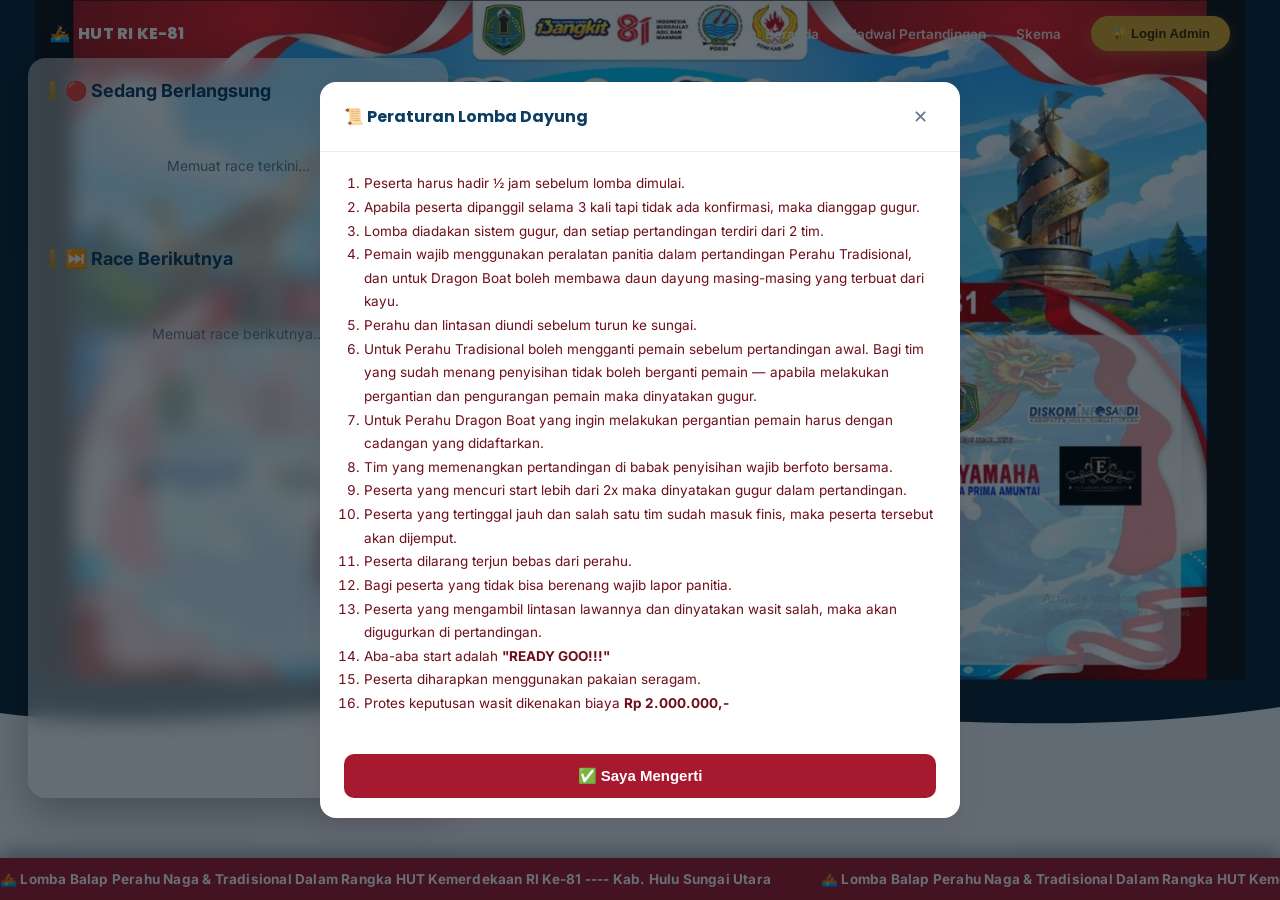
==== commit 27676e3d: "Add close button for live streaming panel" ====
--- a/index.html
+++ b/index.html
@@ -2,6 +2,7 @@
 <html>
 <head>
   <meta charset="UTF-8">
+  <meta name="viewport" content="width=device-width, initial-scale=1">
   <title>HUT RI ke-81 Kab. Hulu Sungai Utara - Pendaftaran Lomba Dayung</title>
   <link rel="preconnect" href="https://fonts.googleapis.com">
   <link href="https://fonts.googleapis.com/css2?family=Poppins:wght@500;600;700;800&family=Inter:wght@400;500;600;700&display=swap" rel="stylesheet">
@@ -27,6 +28,7 @@
       <div class="sidebar-brand">🚣 HUT RI KE-81<br><small>PENDAFTARAN LOMBA DAYUNG</small></div>
       <div class="sidebar-nav">
         <div class="sidebar-item active" id="navBeranda" onclick="tampilkanBeranda()"><span class="ic">🏠</span><span>Beranda</span></div>
+        <div class="sidebar-item" id="navLiveStream" onclick="tampilkanLiveStream()"><span class="ic">🔴</span><span>Live Streaming</span></div>
         <div class="sidebar-item" id="navJadwal" onclick="tampilkanJadwalGlobal()"><span class="ic">🗓️</span><span>Jadwal Pertandingan</span></div>
         <div class="sidebar-item" id="navSkema" onclick="tampilkanSkemaPilihKategori()"><span class="ic">🏆</span><span>Skema</span></div>
         <div class="sidebar-item" id="navAdmin" onclick="bukaAdminLogin()"><span class="ic">🔐</span><span>Admin</span></div>
@@ -173,6 +175,25 @@
             <div class="section-title">⏭️ Race Berikutnya</div>
             <div id="berandaRaceBerikutnya" class="tim-list reveal-on-scroll"><div class="loading-state">Memuat race berikutnya...</div></div>
           </div>
+        </div>
+      </div>
+
+      <!-- ================= HALAMAN LIVE STREAMING (khusus menu smartphone) ================= -->
+      <div id="viewLiveStream" class="daftar-page" style="display:none;">
+        <div class="container">
+          <span class="back-link" onclick="tampilkanBeranda()">← Kembali ke Beranda</span>
+          <h2>🔴 Live Streaming</h2>
+          <div class="livestream-page-panel" id="liveStreamPagePanel" style="display:none;">
+            <button class="livestream-fullscreen-close" onclick="tampilkanBeranda()" aria-label="Tutup Live Streaming">✕</button>
+            <div class="stream-panel-inner">
+              <div class="stream-live-badge">🔴 LIVE STREAMING</div>
+              <div class="stream-video-wrap">
+                <iframe id="liveStreamPageIframe" src="" title="Live Streaming" frameborder="0" allow="accelerometer; autoplay; encrypted-media; picture-in-picture" loading="lazy"></iframe>
+                <div class="stream-caption-mask" aria-hidden="true"></div>
+              </div>
+            </div>
+          </div>
+          <div id="liveStreamPageKosong" class="empty-state">📡 Live streaming belum tersedia saat ini. Silakan cek kembali nanti.</div>
         </div>
       </div>
 
--- a/assets/style.css
+++ b/assets/style.css
@@ -210,6 +210,25 @@
       .sidebar-item .ic { font-size: 19px; }
       .sidebar-item.active { background: rgba(224,167,46,0.16); color: var(--gold); border-top: 3px solid var(--gold); }
       .main-content { margin-left: 0; padding-bottom: 86px; }
+
+      /* Live streaming di Beranda dipindah ke halaman menu "Live Streaming"
+         tersendiri khusus tampilan smartphone - jadi kotaknya disembunyikan
+         total di Beranda pada lebar layar ini (desktop tidak terpengaruh). */
+      .beranda-stream-panel { display: none !important; }
+    }
+
+    /* ===== HALAMAN LIVE STREAMING (menu smartphone, landscape) ===== */
+    .livestream-page-panel { margin-top: 18px; }
+    @media (max-width: 880px) {
+      /* Video ditampilkan lebar penuh (landscape 16:9) melewati batas
+         max-width .container, supaya tampil lebih besar & proporsional
+         di layar HP dibanding versi kecil yang dulu ada di Beranda. */
+      .livestream-page-panel {
+        margin-left: -24px; margin-right: -24px; width: calc(100% + 48px);
+      }
+      .livestream-page-panel .stream-panel-inner { border-radius: 0; padding: 0; background: transparent; box-shadow: none; }
+      .livestream-page-panel .stream-video-wrap { border-radius: 0; }
+      .livestream-page-panel .stream-live-badge { margin: 12px 0 10px 24px; }
     }
 
     .container { max-width: 960px; margin: 0 auto; padding: 28px 24px 20px 24px; }
@@ -636,4 +655,4 @@
         overflow: visible !important; width: max-content !important; page-break-inside: avoid;
       }
       #printArea .bracket-match, #printArea .bracket-col { page-break-inside: avoid; }
-    }+    }
